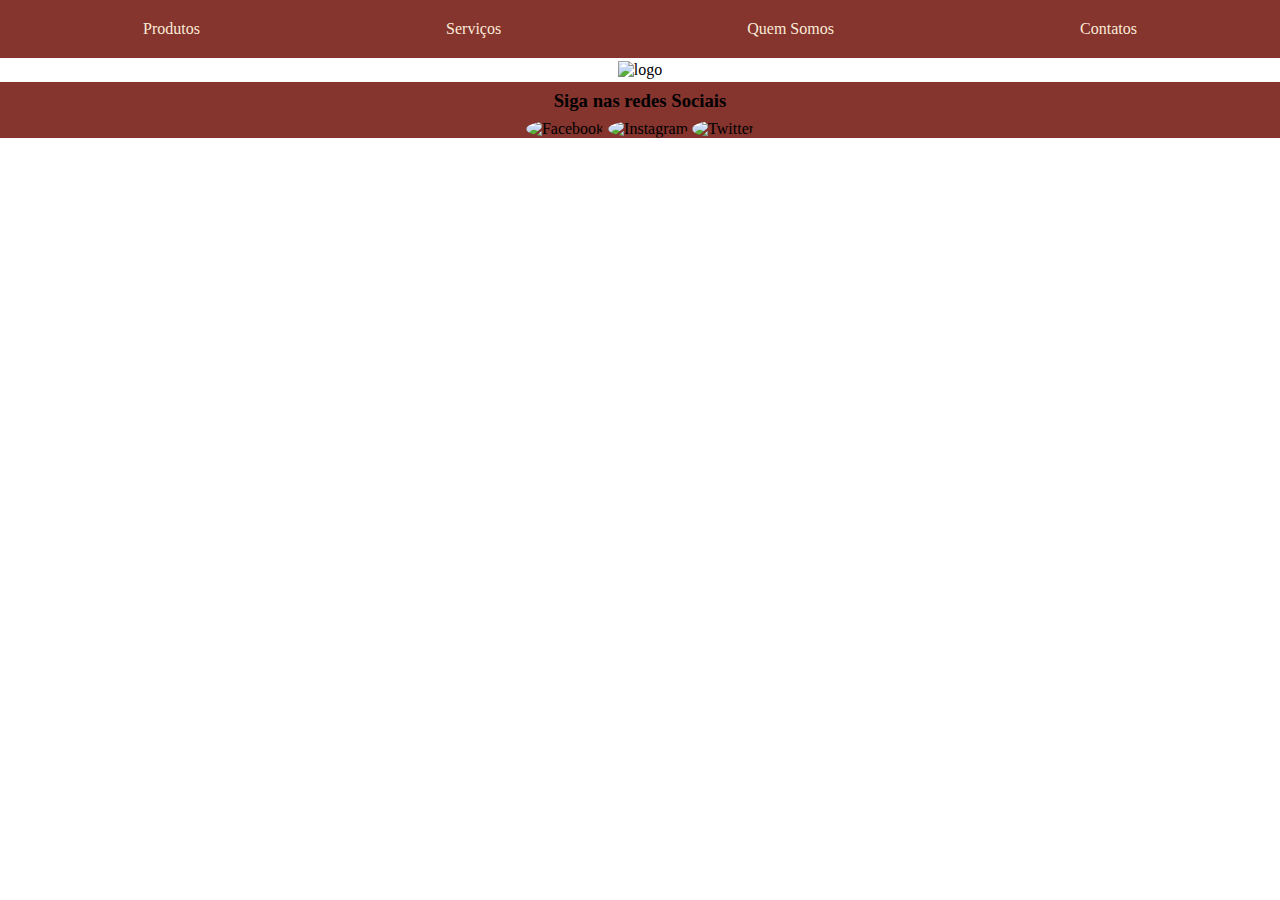
==== landingpage/landing-Page-Ingrid/index.html @ af91cfda "Header e Footer" ====
<!DOCTYPE html>
<html lang="en">
<head>
    <meta charset="UTF-8">
    <meta http-equiv="X-UA-Compatible" content="IE=edge">
    <meta name="viewport" content="width=device-width, initial-scale=1.0">
    <link rel="stylesheet" href="index.css">
    <title>4Food</title>
</head>
<body>
    <header>
<nav>
    <div>Produtos</div>
    <div>Serviços</div>
    <div>Quem Somos</div>
    <div>Contatos</div>
</nav>
    </header>
    

<div id="logo">
    <img  src="/img/4food.png" alt="logo">
</div>

<footer>
    <h3>Siga nas redes Sociais </h3>
    <div >
        <img class="imagem-redeSocial" src="/img/face.jpg" alt="Facebook">
        <img class="imagem-redeSocial" src="/img/instaBranco.png" alt="Instagram">
        <img class="imagem-redeSocial" src="/img/twiter.jpg" alt="Twitter">
    </div>
</footer>
</body>
</html>
---- landingpage/landing-Page-Ingrid/index.css ----
*{
    margin: 0 auto;
    padding: 0;
    box-sizing: border-box;
}
nav{
    display: flex;
    background-color: #85342e;
    padding: 20px;
    color: antiquewhite;
    justify-content: center;
    align-items: center;
}

#logo{
    text-align: center;
    padding: 3px;
}

.imagem-redeSocial{
   height: 30px;
   width: 30px;
   border-radius: 50%;
}
footer{
    background-color:#85342e ;
   text-align: center;

}
h3{
    padding: 8px;
}
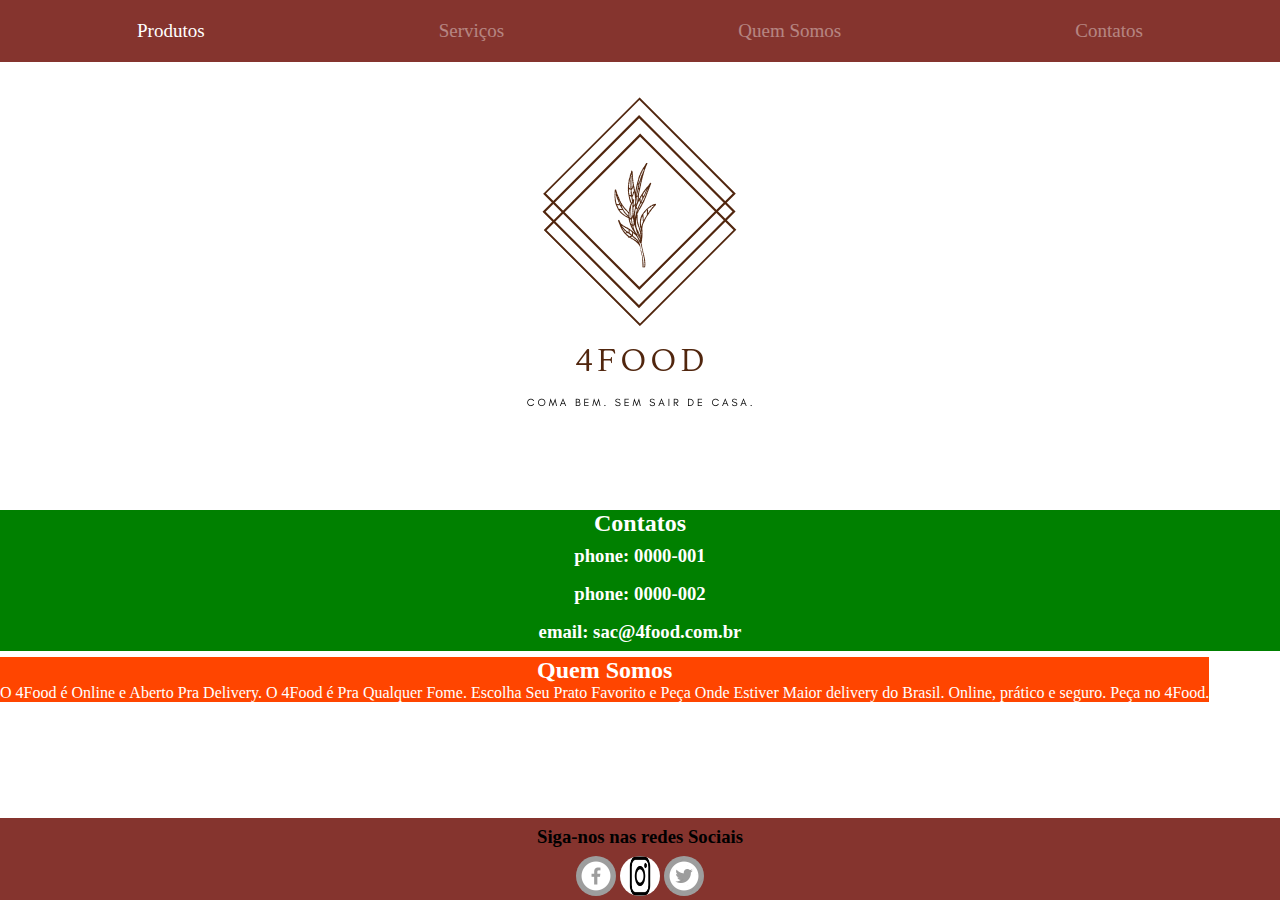
==== commit cdac731f: "Murilo, main" ====
--- a/landingpage/landing-Page-Ingrid/index.html
+++ b/landingpage/landing-Page-Ingrid/index.html
@@ -1,5 +1,6 @@
 <!DOCTYPE html>
 <html lang="en">
+
 <head>
     <meta charset="UTF-8">
     <meta http-equiv="X-UA-Compatible" content="IE=edge">
@@ -7,28 +8,81 @@
     <link rel="stylesheet" href="index.css">
     <title>4Food</title>
 </head>
+
 <body>
-    <header>
-<nav>
-    <div>Produtos</div>
-    <div>Serviços</div>
-    <div>Quem Somos</div>
-    <div>Contatos</div>
-</nav>
-    </header>
-    
 
-<div id="logo">
-    <img  src="/img/4food.png" alt="logo">
-</div>
 
-<footer>
-    <h3>Siga nas redes Sociais </h3>
-    <div >
-        <img class="imagem-redeSocial" src="/img/face.jpg" alt="Facebook">
-        <img class="imagem-redeSocial" src="/img/instaBranco.png" alt="Instagram">
-        <img class="imagem-redeSocial" src="/img/twiter.jpg" alt="Twitter">
+    <!-- CABEÇALHO -->
+
+
+    <div class="Parent">
+        <header>
+            <nav class="cabeçalho">
+                <a class="selected" href="">Produtos </a>
+                <a class="" href=""> Serviços </a>
+                <a href=""> Quem Somos </a>
+                <a href=""> Contatos</a>
+            </nav>
+        </header>
+
+
+
+
+
+        <!-- LOGO -->
+        <div id="logo">
+            <img src="./img/4food.png" alt="logo"> <br>
+        </div>
+
+
+        <main class="content">
+
+            <section class="descricao">
+                <h2> Quem Somos </h2>
+                <p >O 4Food é Online e Aberto Pra Delivery. O 4Food é Pra Qualquer Fome. Escolha Seu Prato Favorito e Peça Onde Estiver Maior delivery do Brasil. Online, prático e seguro. Peça no 4Food.</p>
+
+            </section>
+        </main>
+        <main>
+            <section class="contats">
+                <h2> Contatos </h2>
+                <h3> phone: 0000-001</h3>
+                <h3> phone: 0000-002</h3>
+                <h3> email: sac@4food.com.br</h3>
+            </section>
+
+
+
+
+        </main>
+
+
+
+
+
+
+
+
+
+
+
+
+        <!-- RODAPÉ -->
+        <footer>
+            <h3>Siga-nos nas redes Sociais </h3>
+            <div>
+                <img class="imagem-redeSocial" src="./img/face.jpg" alt="Facebook">
+                <img class="imagem-redeSocial" src="./img/insta.png" alt="Instagram">
+                <img class="imagem-redeSocial" src="./img/twiter.jpg" alt="Twitter">
+            </div>
+        </footer>
+
+
+
     </div>
-</footer>
+
+
+
 </body>
+
 </html>--- a/landingpage/landing-Page-Ingrid/index.css
+++ b/landingpage/landing-Page-Ingrid/index.css
@@ -3,13 +3,33 @@
     padding: 0;
     box-sizing: border-box;
 }
-nav{
+
+.parent{
+    display: flex;
+}
+
+.cabeçalho{
     display: flex;
     background-color: #85342e;
     padding: 20px;
     color: antiquewhite;
     justify-content: center;
     align-items: center;
+    position: fixed;
+    width: 100%;
+    position: fixed;
+}
+
+.cabeçalho a{
+    color: white;
+    opacity: 0.4;
+    font-size: 19px;
+    display: block;
+    text-decoration: none;
+}
+
+.cabeçalho a.selected{
+    opacity: 1;
 }
 
 #logo{
@@ -17,16 +37,52 @@
     padding: 3px;
 }
 
-.imagem-redeSocial{
-   height: 30px;
-   width: 30px;
-   border-radius: 50%;
+.content{
+    position: absolute;
+    /* width: 80%;
+    height: 100%; */
+    background-color: orangered;
+     /* padding: 0 50%; */
+     overflow: auto; 
+     bottom: 22%
 }
+
+.descricao{
+    text-align: center ;
+    color: white;
+    opacity: 1;
+}
+
+.contats{
+    width: 100%;
+    background-color: green;
+    text-align: center ;
+    color: white;
+    opacity: 1;
+    bottom: 11.3%; 
+}
+
+#apresentacao{
+    position: absolute;
+    overflow: auto;
+
+}
+
+
 footer{
     background-color:#85342e ;
-   text-align: center;
+    text-align: center;
+    width: 100%;
+    position: fixed;
+    bottom: 0px;
 
 }
 h3{
     padding: 8px;
+}
+
+.imagem-redeSocial{
+   height: 40px;
+   width: 40px;
+   border-radius: 50%;
 }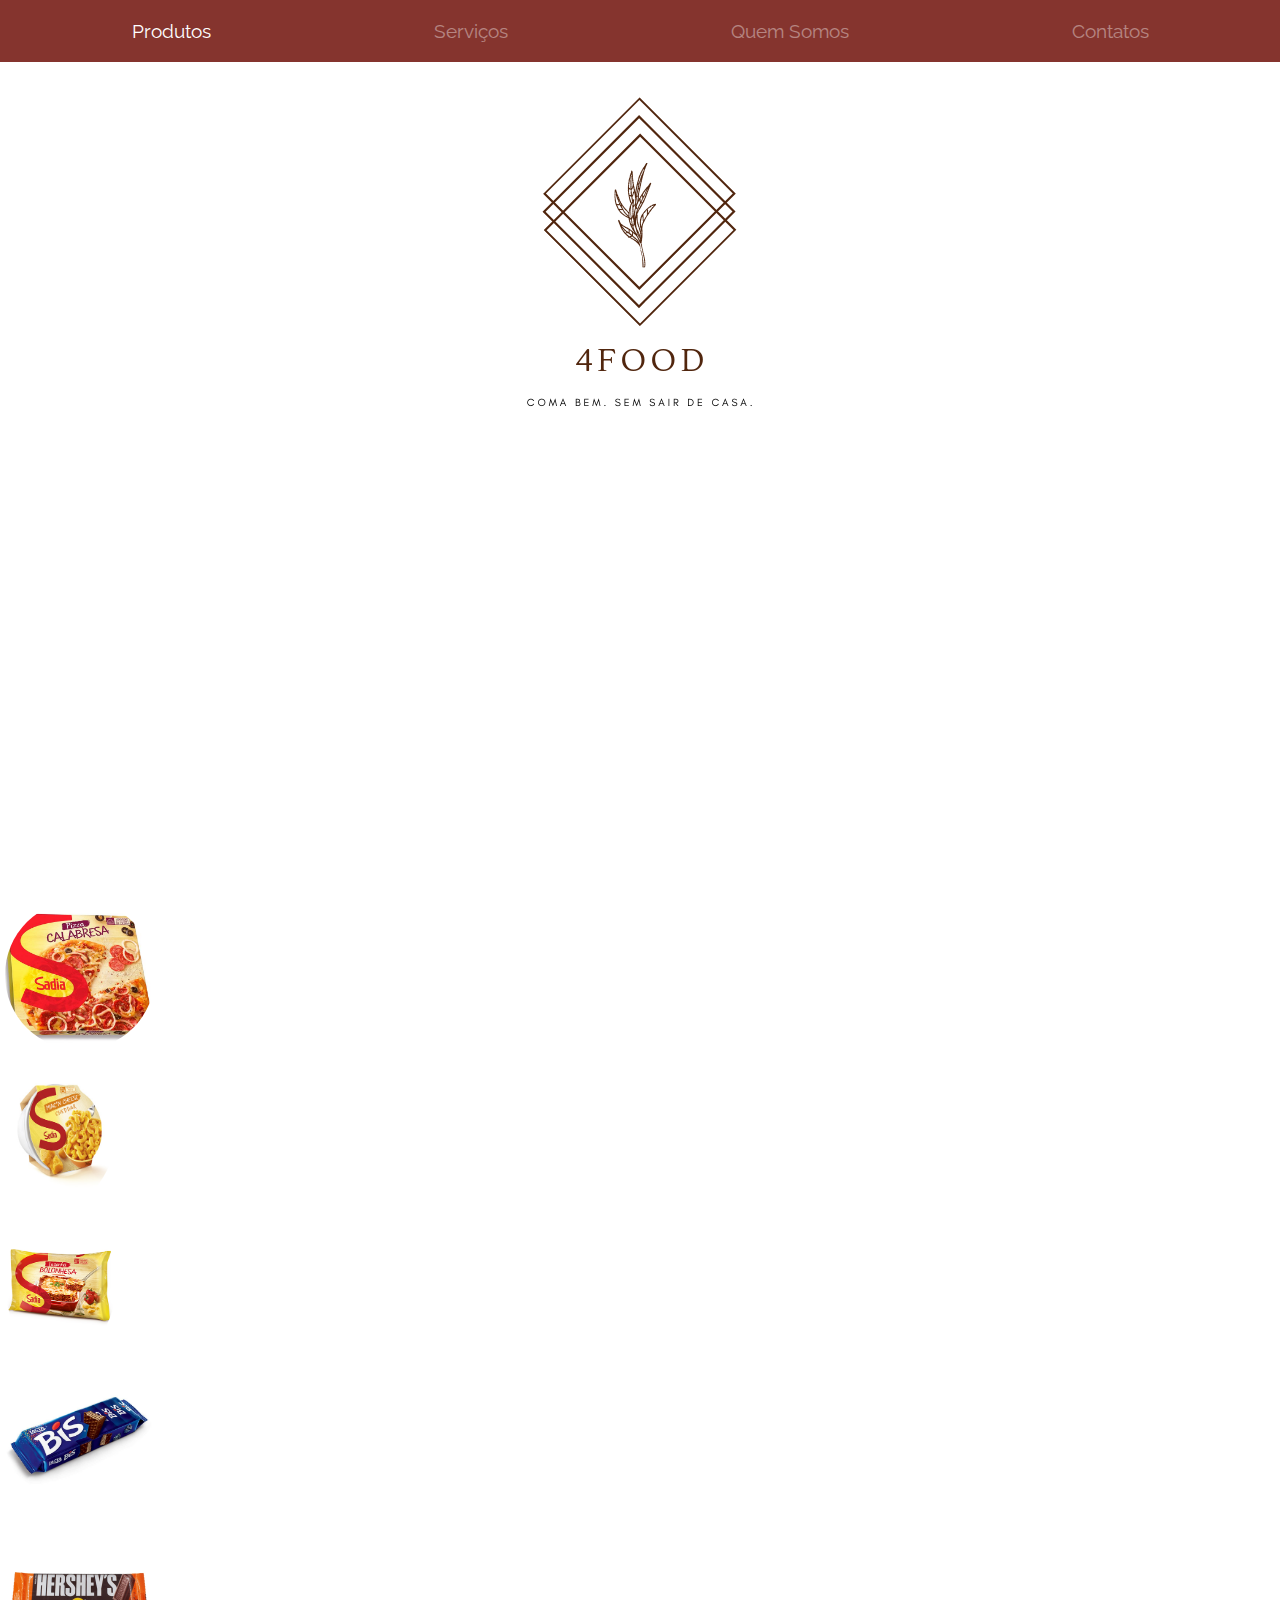
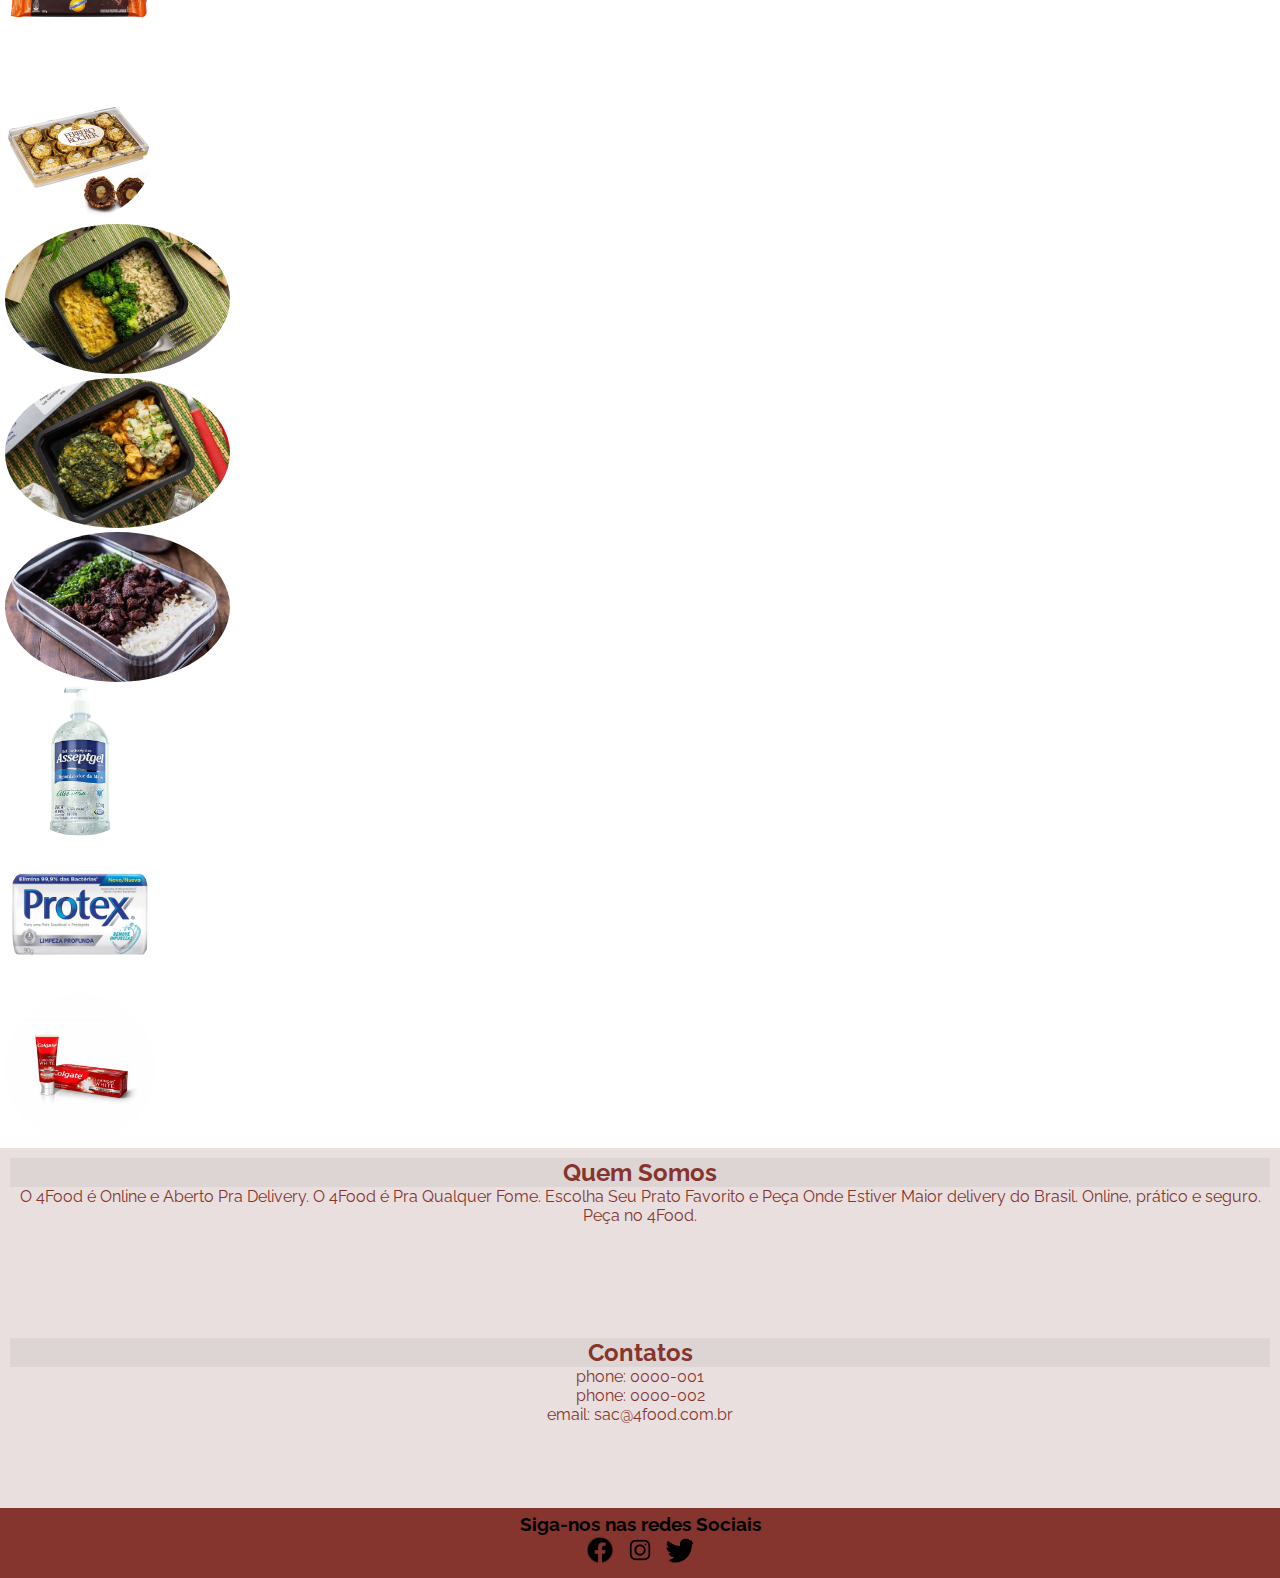
==== commit 914e516c: "Redes sociais arrumadas, e altura do body" ====
--- a/landingpage/landing-Page-Ingrid/index.html
+++ b/landingpage/landing-Page-Ingrid/index.html
@@ -6,81 +6,136 @@
     <meta http-equiv="X-UA-Compatible" content="IE=edge">
     <meta name="viewport" content="width=device-width, initial-scale=1.0">
     <link rel="stylesheet" href="index.css">
+    <link href="https://fonts.googleapis.com/css2?family=Raleway:wght@200&display=swap" rel="stylesheet">
     <title>4Food</title>
 </head>
 
 <body>
 
 
+    
     <!-- CABEÇALHO -->
 
-
-    <div class="Parent">
-        <header>
-            <nav class="cabeçalho">
-                <a class="selected" href="">Produtos </a>
-                <a class="" href=""> Serviços </a>
-                <a href=""> Quem Somos </a>
-                <a href=""> Contatos</a>
-            </nav>
-        </header>
+    <header>
+        <nav class="cabeçalho">
+            <a class="selected" href="">Produtos </a>
+            <a class="" href=""> Serviços </a>
+            <a href=""> Quem Somos </a>
+            <a href=""> Contatos</a>
+        </nav>
+    </header>
 
 
 
 
 
-        <!-- LOGO -->
-        <div id="logo">
-            <img src="./img/4food.png" alt="logo"> <br>
-        </div>
-
-
-        <main class="content">
-
-            <section class="descricao">
-                <h2> Quem Somos </h2>
-                <p >O 4Food é Online e Aberto Pra Delivery. O 4Food é Pra Qualquer Fome. Escolha Seu Prato Favorito e Peça Onde Estiver Maior delivery do Brasil. Online, prático e seguro. Peça no 4Food.</p>
-
-            </section>
-        </main>
-        <main>
-            <section class="contats">
-                <h2> Contatos </h2>
-                <h3> phone: 0000-001</h3>
-                <h3> phone: 0000-002</h3>
-                <h3> email: sac@4food.com.br</h3>
-            </section>
-
-
-
-
-        </main>
+    <!-- LOGO -->
+    <div id="logo">
+        <img src="./img/4food.png" alt="logo"> <br>
+    </div>
 
 
 
 
 
+    <!-- PRODUTOS -->
+
+    <main class="content">
+
+        <section class="comidaCongelada">
+
+            <div>
+                <ul>
+                    <li> <img class="imagem-produto" src="./imgProdutos/pizza-congelada.jpg" alt="pizza-congelada">
+                    </li>
+                    <li> <img class="imagem-produto" src="./imgProdutos/macarrao-congelado.jpg"
+                            alt="macarrao-congelado"></li>
+                    <li><img class="imagem-produto" src="./imgProdutos/lasanha-congelada.jpg" alt="lasanha-congelada">
+                    </li>
+
+                </ul>
+            </div>
+        </section>
+
+        <section class="doces">
+
+            <div>
+                <ul>
+                    <li> <img class="imagem-produto" src="./imgProdutos/bis-doce.jpg" alt="bis-doce"> </li>
+                    <li> <img class="imagem-produto"
+                            src="./imgProdutos/barra-de-chocolate-hershey-s-com-ovomaltine-87g-42d.jpg" alt="chocolate">
+                    </li>
+                    <li> <img class="imagem-produto"
+                            src="./imgProdutos/ferrero_rocher_bombom_com_12_unidades_150g_5793391_1_20201021083356.jpg"
+                            alt="ferrero-rocher"></li>
+                </ul>
+            </div>
+        </section>
+
+        <section class="comidas-prontas">
+
+            <div>
+                <ul>
+                    <li> <img class="imagem-produto" src="./imgProdutos/comida-pronta1.jpg" alt="marmita-gourmet"> </li>
+                    <li> <img class="imagem-produto" src="./imgProdutos/comida-pronta2.jpg" alt="marmita-gourmet">
+                    </li>
+                    <li> <img class="imagem-produto" src="./imgProdutos/comida-pronta3.jpeg" alt="marmita-gourmet"></li>
+                </ul>
+            </div>
+        </section>
+
+        <section class="higiene">
+
+            <div>
+                <ul>
+                    <li><img class="imagem-produto" src=".//imgProdutos/alcool-gel.jpg" alt="alcool-gel"> </li>
+                    <li><img class="imagem-produto" src="./imgProdutos/sabonete-protex-limpeza-profunda-90g-971.jpg"
+                            alt="sabonete"></li>
+                    <li><img class="imagem-produto"
+                            src="./imgProdutos/creme-dental-colgate-luminous-white-brilliant-70g-2.jpg"
+                            alt="creme-dental"></li>
+
+                </ul>
+            </div>
+        </section>
 
 
 
+        <!-- INFORMAÇÕES -->
+
+        <section class="descricao">
+            <h2> Quem Somos </h2>
+            <div class="paragrafoQuemSomos">
+                <p>O 4Food é Online e Aberto Pra Delivery. O 4Food é Pra Qualquer Fome. Escolha Seu Prato Favorito e
+                    Peça Onde Estiver Maior delivery do Brasil. Online, prático e seguro. Peça no 4Food.</p>
+            </div>
+        </section>
+
+        <section class="descricao">
+            <h2> Contatos </h2>
+            <p> phone: 0000-001</p>
+            <p> phone: 0000-002</p>
+            <p> email: sac@4food.com.br</p>
+        </section>
 
 
+    </main>
 
 
-        <!-- RODAPÉ -->
-        <footer>
-            <h3>Siga-nos nas redes Sociais </h3>
-            <div>
-                <img class="imagem-redeSocial" src="./img/face.jpg" alt="Facebook">
-                <img class="imagem-redeSocial" src="./img/insta.png" alt="Instagram">
-                <img class="imagem-redeSocial" src="./img/twiter.jpg" alt="Twitter">
-            </div>
-        </footer>
-
-
-
-    </div>
-
+    <!-- RODAPÉ -->
+    <footer>
+        <h3>Siga-nos nas redes Sociais </h3>
+        <div class="redeSocialImg">
+            <ul>
+                <li> <a href="https://www.facebook.com/" target="_blank"><img class="imagem-redeSocial"
+                            src="./img/icone_facebook.png" alt="Facebook"></a> </li>
+                <li> <a href="https://www.instagram.com/" target="_blank"><img class="imagem-redeSocial"
+                            src="./img/icone_insta.png" alt="Instagram"></a></li>
+                <li><a href="https://twitter.com/" target="_blank"><img class="imagem-redeSocial"
+                            src="./img/icone_twiter.png" alt="Twitter"></a></li>
+            </ul>
+        </div>
+    </footer>
 
 
 </body>
--- a/landingpage/landing-Page-Ingrid/index.css
+++ b/landingpage/landing-Page-Ingrid/index.css
@@ -2,11 +2,14 @@
     margin: 0 auto;
     padding: 0;
     box-sizing: border-box;
+    font-family: 'Raleway', sans-serif;
 }
 
-.parent{
-    display: flex;
+
+body{
+    width: 100%;
 }
+
 
 .cabeçalho{
     display: flex;
@@ -35,54 +38,85 @@
 #logo{
     text-align: center;
     padding: 3px;
+    height: 100vh;
 }
 
-.content{
+/* .content{
     position: absolute;
-    /* width: 80%;
-    height: 100%; */
+   width: 100%;
     background-color: orangered;
-     /* padding: 0 50%; */
+  
      overflow: auto; 
      bottom: 22%
-}
+} */
 
 .descricao{
     text-align: center ;
-    color: white;
-    opacity: 1;
+    color:#85342e;
+    padding: 10px;
+    background-color: rgb(233, 223, 223);
+    height: 20vh;
 }
 
-.contats{
+.descricao h2{
+    background-color: rgb(221, 212, 212);
+    width: 100%;
+}
+
+/* .contats{
     width: 100%;
     background-color: green;
     text-align: center ;
     color: white;
     opacity: 1;
     bottom: 11.3%; 
-}
+} */
 
 #apresentacao{
     position: absolute;
     overflow: auto;
+    
 
 }
 
-
 footer{
+    display: flex;
+    align-items: center;
     background-color:#85342e ;
-    text-align: center;
     width: 100%;
-    position: fixed;
-    bottom: 0px;
-
-}
-h3{
-    padding: 8px;
+    height: 70px;
+    flex-direction: column;
+    padding: 5px;
 }
 
 .imagem-redeSocial{
-   height: 40px;
-   width: 40px;
+   height: 30px;
    border-radius: 50%;
-}+   margin: 0 5px;
+}
+
+.redeSocialImg{
+    display: flex;
+    text-align: center;
+    justify-content: center;
+    align-items: center;
+}
+
+.redeSocialImg ul{
+    display: flex;
+    list-style: none;
+}
+.imagem-produto{
+    height: 150px;
+   border-radius: 50%;
+   margin: 0 5px;
+}
+
+.comidaCongelada{
+    
+    
+}
+
+
+
+
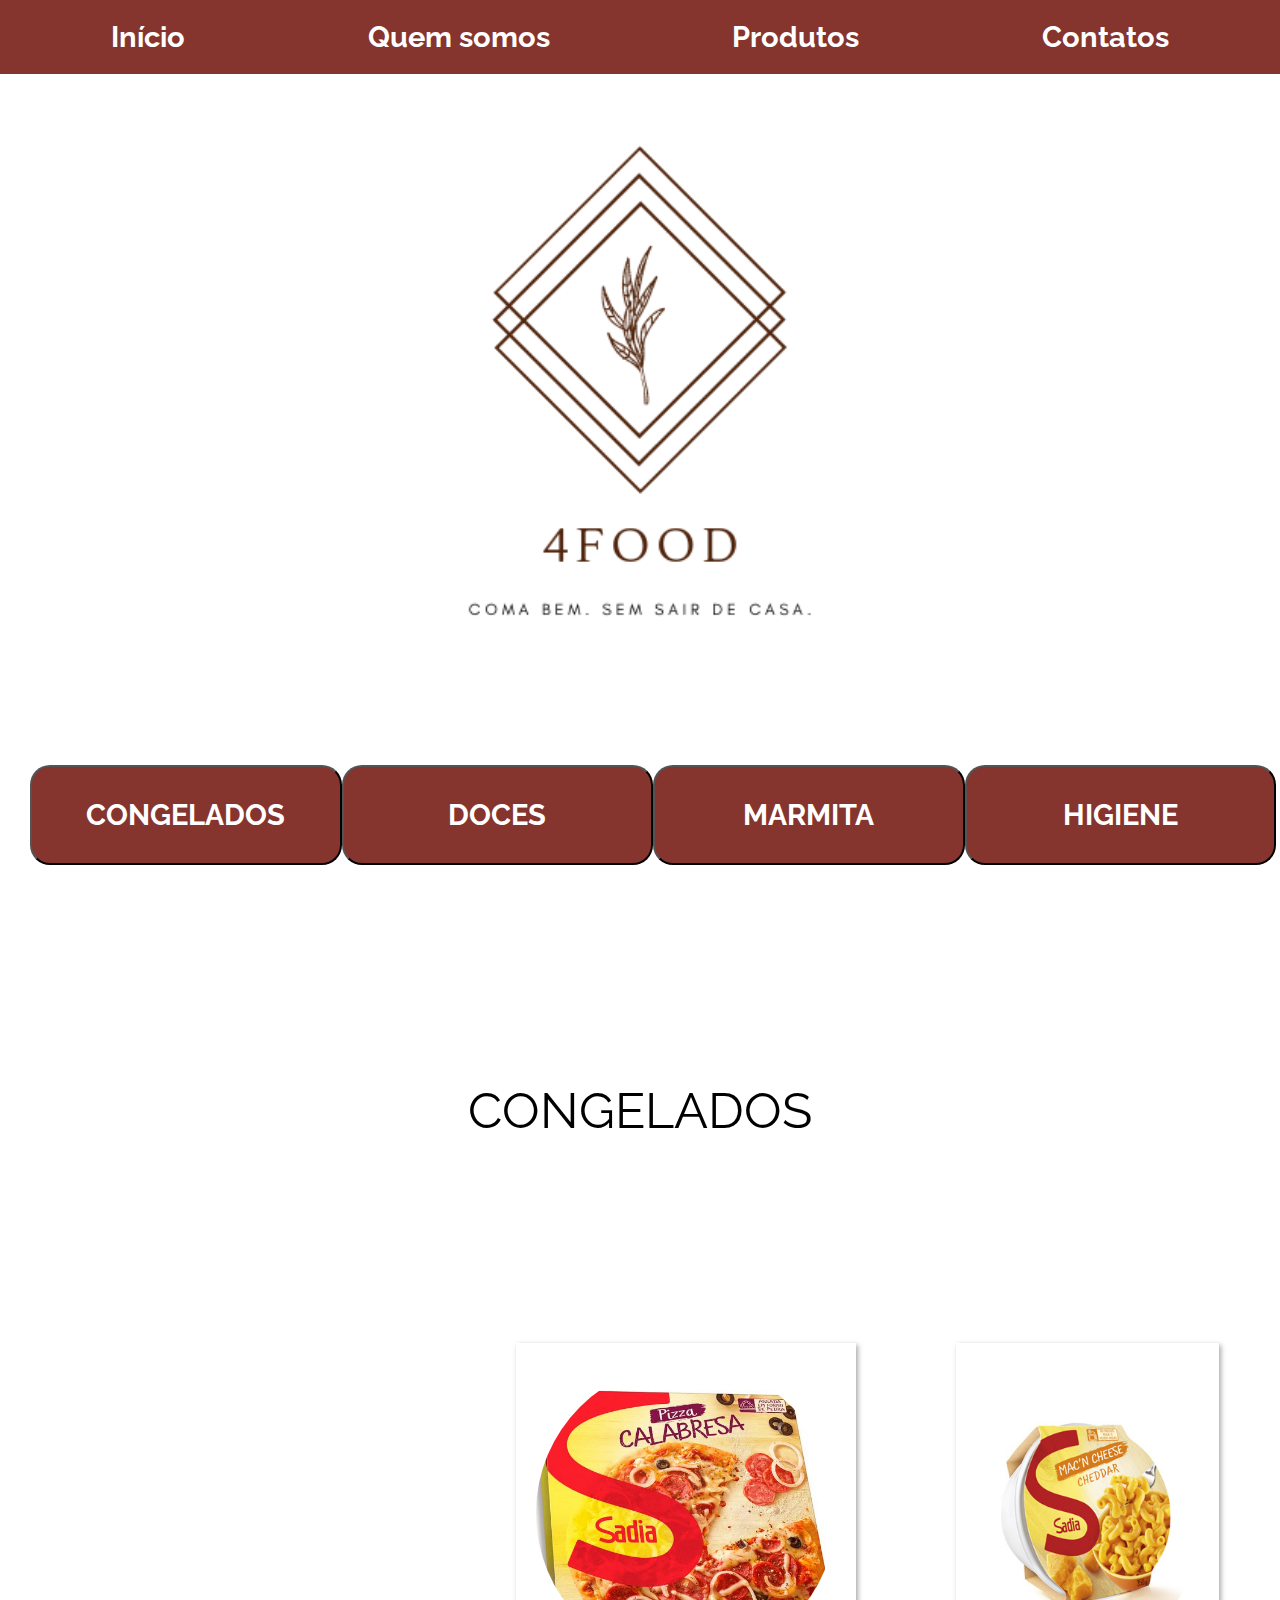
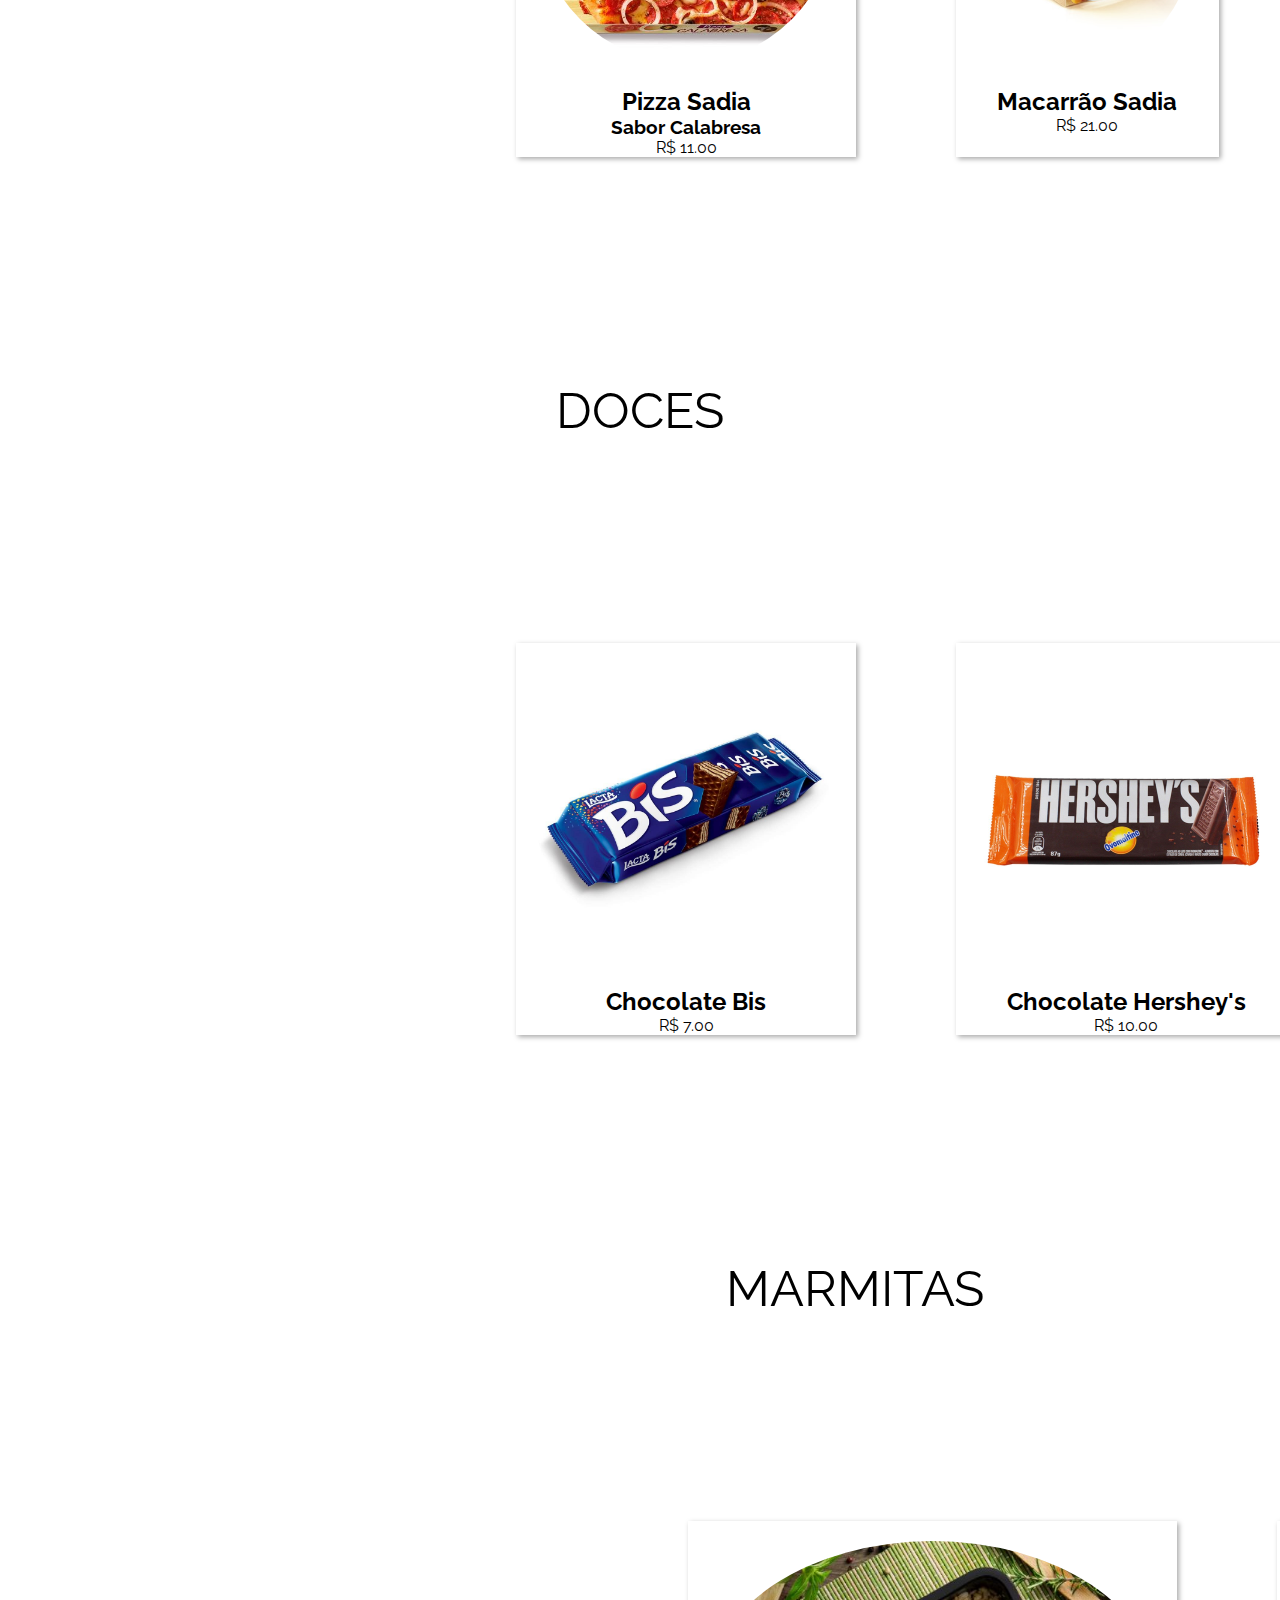
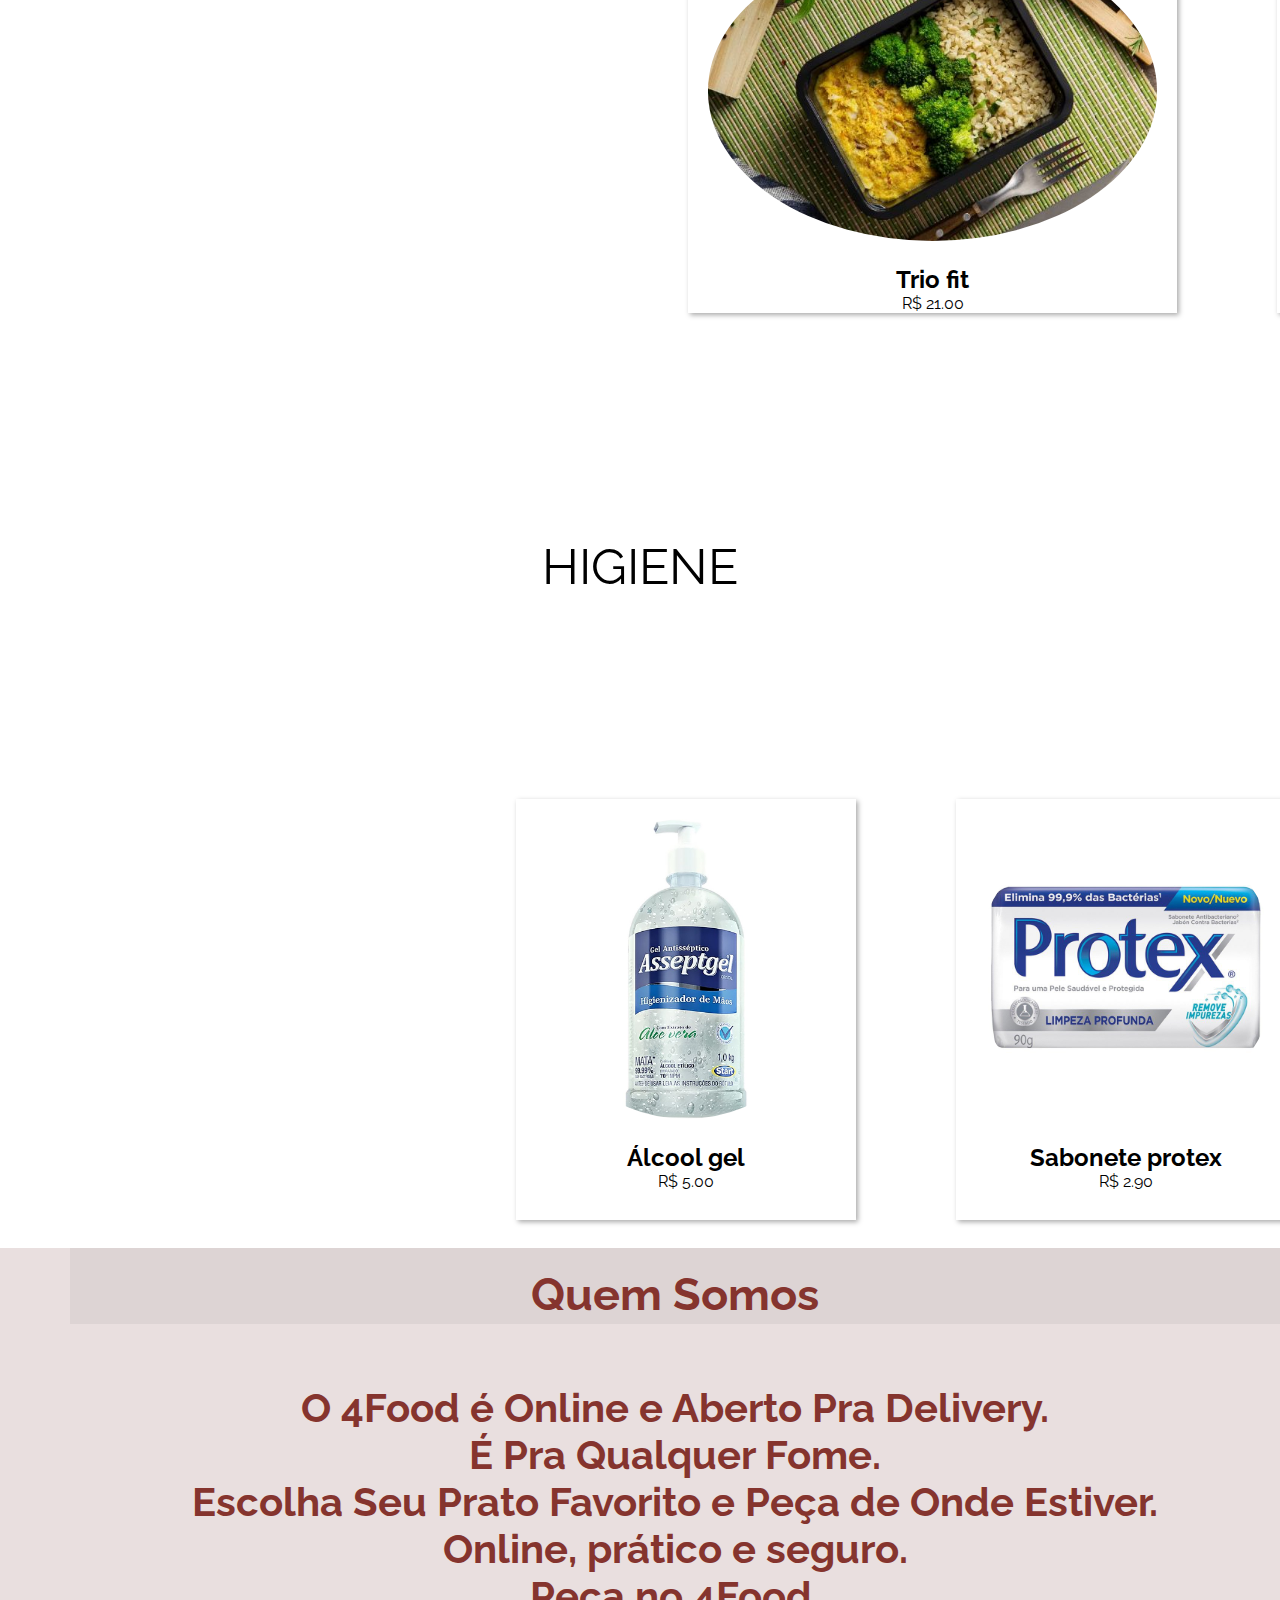
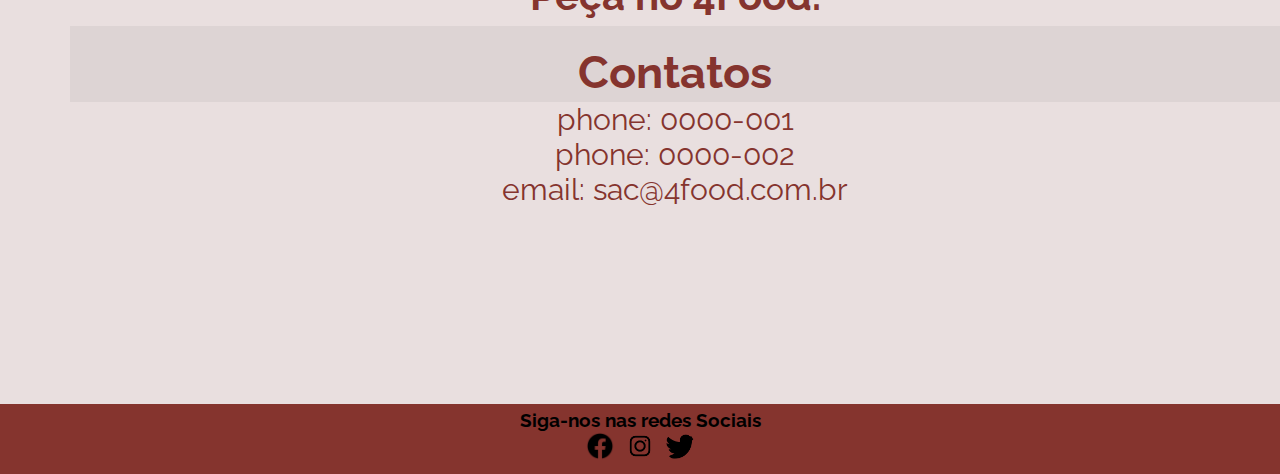
==== commit ad7e4eea: "inseri botões para navegação pelos produtos, ajustei o main, fiz o link das navegações com as divs" ====
--- a/landingpage/landing-Page-Ingrid/index.html
+++ b/landingpage/landing-Page-Ingrid/index.html
@@ -18,108 +18,133 @@
 
     <header>
         <nav class="cabeçalho">
-            <a class="selected" href="">Produtos </a>
-            <a class="" href=""> Serviços </a>
-            <a href=""> Quem Somos </a>
-            <a href=""> Contatos</a>
+            <a class="selected" href="#logo"> Início </a>
+            <a class="selected" href="#descricao">Quem somos </a>
+            <a class="selected" href="#botoes-menu"> Produtos </a>
+            <a class="selected" href="#contatos"> Contatos</a>
         </nav>
     </header>
 
 
 
 
-
+<div>
     <!-- LOGO -->
     <div id="logo">
         <img src="./img/4food.png" alt="logo"> <br>
     </div>
-
-
-
-
-
+    <div id = 'botoes-menu' class = "botoes" >
+       <table>
+            <tr ><button ><h2><a href="#congelados-header">CONGELADOS </a> </h2></button></tr>
+            <tr><button><h2><a href="#doces-header">DOCES</a></h2></button></tr> 
+            <tr><button><h2><a href="#marmita-header">  MARMITA</a></h2></button> </tr> 
+            <tr><button><h2> <a href="#higiene-header"> HIGIENE</a></h2></button></tr> 
+       </table> 
+    </div>
+</div>
     <!-- PRODUTOS -->
-
     <main class="content">
-
         <section class="comidaCongelada">
-
-            <div>
-                <ul>
-                    <li> <img class="imagem-produto" src="./imgProdutos/pizza-congelada.jpg" alt="pizza-congelada">
-                    </li>
-                    <li> <img class="imagem-produto" src="./imgProdutos/macarrao-congelado.jpg"
-                            alt="macarrao-congelado"></li>
-                    <li><img class="imagem-produto" src="./imgProdutos/lasanha-congelada.jpg" alt="lasanha-congelada">
-                    </li>
-
-                </ul>
-            </div>
+            <div id= "congelados-header" class= "title-congelados" >CONGELADOS <a nome ="congelados-header"a></a> </div>
+            <div class="produtos-menu">
+                    <div class = "card-produto" > <img class="imagem-produto" src="./imgProdutos/pizza-congelada.jpg" alt="pizza-congelada">
+                     <h2>Pizza Sadia </h2>
+                     <h3>Sabor Calabresa</h3>
+                        <p>R$ 11.00</p>
+                    </div>
+                    <div class = "card-produto" > <img class="imagem-produto" src="./imgProdutos/macarrao-congelado.jpg" alt="macarrao-congelado">
+                    <h2>Macarrão Sadia</h2>
+                        <p>R$ 21.00</p>
+                    </div>
+                    <div class = "card-produto" > <img class="imagem-produto" src="./imgProdutos/lasanha-congelada.jpg" alt="lasanha-congelada">
+                    <h2>Lasanha Sadia</h2>
+                    <h3>Sabor Bolonhesa</h3>
+                    <p>R$ 12.00</p>
+                    </div>
+                </div>
         </section>
 
-        <section class="doces">
+         
+        <section class="doces" >
+            <div id= "doces-header" class= "title-doces" >DOCES </div>
+            <div class="produtos-menu">
+                    <div class = "card-produto" > <img class="imagem-produto" src="./imgProdutos/bis-doce.jpg" alt="bis-doce"> 
+                    <h2>Chocolate Bis</h2>
+                    <p>R$ 7.00</p>
+                </div>
+                    <div class = "card-produto"> <img class="imagem-produto" src="./imgProdutos/barra-de-chocolate-hershey-s-com-ovomaltine-87g-42d.jpg" alt="chocolate"> 
+                    <h2>Chocolate Hershey's</h2>
+                        <p>R$ 10.00</p>
+                    </div> 
+                    <div class = "card-produto" > <img class="imagem-produto" src="./imgProdutos/ferrero_rocher_bombom_com_12_unidades_150g_5793391_1_20201021083356.jpg" alt="ferrero-rocher">
+                    <h2>Chocolate Ferrero Rocher</h2>
+                        <p>R$ 30.00</p>
+                    </div>
+                </div>
+           </section>
 
-            <div>
-                <ul>
-                    <li> <img class="imagem-produto" src="./imgProdutos/bis-doce.jpg" alt="bis-doce"> </li>
-                    <li> <img class="imagem-produto"
-                            src="./imgProdutos/barra-de-chocolate-hershey-s-com-ovomaltine-87g-42d.jpg" alt="chocolate">
-                    </li>
-                    <li> <img class="imagem-produto"
-                            src="./imgProdutos/ferrero_rocher_bombom_com_12_unidades_150g_5793391_1_20201021083356.jpg"
-                            alt="ferrero-rocher"></li>
-                </ul>
-            </div>
-        </section>
-
-        <section class="comidas-prontas">
-
-            <div>
-                <ul>
-                    <li> <img class="imagem-produto" src="./imgProdutos/comida-pronta1.jpg" alt="marmita-gourmet"> </li>
-                    <li> <img class="imagem-produto" src="./imgProdutos/comida-pronta2.jpg" alt="marmita-gourmet">
-                    </li>
-                    <li> <img class="imagem-produto" src="./imgProdutos/comida-pronta3.jpeg" alt="marmita-gourmet"></li>
-                </ul>
-            </div>
+        <section class="marmita">
+            <div id= 'marmita-header' class= "title-marmita" > MARMITAS</div>
+            <div class="produtos-menu">
+                    <div class = "card-produto" > <img class="imagem-produto" src="./imgProdutos/comida-pronta1.jpg" alt="marmita-gourmet"> 
+                        <h2>Trio fit</h2>
+                        <p>R$ 21.00</p>
+                    </div> 
+                    <div class = "card-produto" > <img class="imagem-produto" src="./imgProdutos/comida-pronta2.jpg" alt="marmita-gourmet">
+                        <h2>Strogonofe de frango</h2>
+                        <p>R$ 22.00</p>
+                    </div>
+                    
+                    <div class = "card-produto"> <img class="imagem-produto" src="./imgProdutos/comida-pronta3.jpeg" alt="marmita-gourmet">
+                        <h2>Feijoada</h2>
+                        <p>R$ 20.00</p>
+                    </div>
+                </div>
+            
         </section>
 
         <section class="higiene">
-
-            <div>
-                <ul>
-                    <li><img class="imagem-produto" src=".//imgProdutos/alcool-gel.jpg" alt="alcool-gel"> </li>
-                    <li><img class="imagem-produto" src="./imgProdutos/sabonete-protex-limpeza-profunda-90g-971.jpg"
-                            alt="sabonete"></li>
-                    <li><img class="imagem-produto"
-                            src="./imgProdutos/creme-dental-colgate-luminous-white-brilliant-70g-2.jpg"
-                            alt="creme-dental"></li>
-
-                </ul>
-            </div>
+            <div id= 'higiene-header' class= "title-higiene" > HIGIENE</div>
+            
+            <div class="produtos-menu">
+                     <div class = "card-produto"> <img class="imagem-produto" src=".//imgProdutos/alcool-gel.jpg" alt="alcool-gel"> 
+                          <h2>Álcool gel</h2>
+                          <p>R$ 5.00</p>
+                    </div>
+                    <div class = "card-produto"><img class="imagem-produto" src="./imgProdutos/sabonete-protex-limpeza-profunda-90g-971.jpg" alt="sabonete">
+                         <h2>Sabonete protex</h2>
+                         <p>R$ 2.90</p>
+                     </div>
+                    <div class ="card-produto"> <img class="imagem-produto" src="./imgProdutos/creme-dental-colgate-luminous-white-brilliant-70g-2.jpg" alt="creme-dental">
+                        <h2>Creme dental</h2>
+                        <h2>Colgate Luminous White</h2>
+                        <p>R$ 12.00</p>
+                    </div>
+        </div>
+    
         </section>
 
-
+       
 
         <!-- INFORMAÇÕES -->
 
         <section class="descricao">
-            <h2> Quem Somos </h2>
+            <h2> Quem Somos <a name = "descricao"></a> </a></h2>
             <div class="paragrafoQuemSomos">
-                <p>O 4Food é Online e Aberto Pra Delivery. O 4Food é Pra Qualquer Fome. Escolha Seu Prato Favorito e
-                    Peça Onde Estiver Maior delivery do Brasil. Online, prático e seguro. Peça no 4Food.</p>
+                <p>O 4Food é Online e Aberto Pra Delivery. <p>É Pra Qualquer Fome.</p> Escolha Seu Prato Favorito e
+                    Peça de Onde Estiver. <p>Online, prático e seguro.</p> Peça no 4Food.</p>
             </div>
         </section>
 
         <section class="descricao">
-            <h2> Contatos </h2>
+            <h2> Contatos <a name = "contatos"></a> </a></h2>
             <p> phone: 0000-001</p>
             <p> phone: 0000-002</p>
             <p> email: sac@4food.com.br</p>
         </section>
 
 
-    </main>
+    
 
 
     <!-- RODAPÉ -->
@@ -137,6 +162,7 @@
         </div>
     </footer>
 
+    </main>
 
 </body>
 
--- a/landingpage/landing-Page-Ingrid/index.css
+++ b/landingpage/landing-Page-Ingrid/index.css
@@ -6,6 +6,13 @@
 }
 
 
+.contant {
+    display: grid;
+    grid-template-rows: 60px 1fr 60px;
+    grid-template-columns: 60px 1fr;
+    height: 100vh;
+  }
+
 body{
     width: 100%;
 }
@@ -21,14 +28,16 @@
     position: fixed;
     width: 100%;
     position: fixed;
+    
 }
 
 .cabeçalho a{
     color: white;
     opacity: 0.4;
-    font-size: 19px;
+    font-size: 29px;
     display: block;
     text-decoration: none;
+    
 }
 
 .cabeçalho a.selected{
@@ -36,9 +45,10 @@
 }
 
 #logo{
+    display: flex;
     text-align: center;
     padding: 3px;
-    height: 100vh;
+    height: 85vh;
 }
 
 /* .content{
@@ -50,17 +60,48 @@
      bottom: 22%
 } */
 
+button{
+    justify-content: space-between;
+     align-items: center;
+     background-color:#85342e;
+     font-size:larger;
+     width: 400px;
+     border-radius: 20px;
+     height: 100px;
+     color: antiquewhite;
+     
+ }
+
+.botoes{
+    
+    display: flex;
+    padding-left: 30px;
+    
+    
+    
+}
+
+
+
+
 .descricao{
     text-align: center ;
     color:#85342e;
-    padding: 10px;
+    padding: 0px 0px 0px 70px;
     background-color: rgb(233, 223, 223);
-    height: 20vh;
+    height: 42vh;
+    font-size: 30px;
+    font-weight: 500px;
+    
 }
 
 .descricao h2{
     background-color: rgb(221, 212, 212);
-    width: 100%;
+    height: 20%;
+    justify-content: center;
+    padding-top: 20px;
+    
+    
 }
 
 /* .contats{
@@ -70,11 +111,132 @@
     color: white;
     opacity: 1;
     bottom: 11.3%; 
+.content{
+    display: flex;
+  
+  
+  margin: 20px;
+  overflow: auto;
+}
+   
 } */
+
+
+.card-produto{
+  display: flexbox;
+  flex-direction: column;
+  align-items: center;
+  text-align: center;
+  justify-content: space-between;
+  box-shadow: 2px 2px 5px darkgrey;
+  margin-bottom: 8px;
+  margin-top: 8px;
+    
+}
+
+
+
+#congelados-menu{
+  display: grid;
+  grid-template-columns: repeat(3, 1fr);
+  grid-row: 50%;
+  column-gap: 5px;
+  margin: 5px;
+  overflow: auto;
+  width: 20px;
+  padding: 30px 30px 30px;
+  height: 30px;
+  grid-column: 1 / -1;
+  align-items:stretch;
+  justify-content: space-between;
+}
+
+.comidaCongelada{
+    display: grid;
+    grid-template-columns: repeat(1fr, 1fr);
+    column-gap: 20px;
+    margin: 20px;
+    overflow: auto;
+    
+}
+
+
+.doces{
+    display: grid;
+    grid-template-columns: repeat(1, 1fr);
+    column-gap: 20px;
+    margin: 20px;
+    
+}
+
+.marmita{
+    display: grid;
+    grid-template-columns: repeat(1, 1fr);
+    column-gap: 20px;
+    margin: 20px;
+    
+}
+
+.higiene{
+    display: grid;
+    grid-template-columns: repeat(1, 1fr);
+    column-gap: 20px;
+    margin: 20px;
+    
+}
+
+.content{
+    align-items: center;
+    height: 20%;
+}
+.title-congelados{
+    display: flex;
+    font-size: 50px;
+    justify-content: center;
+    align-items: center;
+    height: 50vh;
+    width: 1vw;
+
+}
+.title-doces{
+    display: flex;
+    font-size: 50px;
+    justify-content: center;
+    align-items: center;
+    height: 50vh;
+    width: 1vw;
+}
+
+.title-marmita{
+    display: flex;
+    font-size: 50px;
+    justify-content: center;
+    align-items: center;
+    height: 50vh;
+    width: 1vw;
+}
+
+.title-higiene{
+    display: flex;
+    font-size: 50px;
+    justify-content: center;
+    align-items: center;
+    height: 50vh;
+    width: 1vw;
+}
+
+.produtos-menu{
+    display:flex;
+    justify-content: space-around;
+    width: 20%;
+    column-gap: 100px;
+    
+}
 
 #apresentacao{
     position: absolute;
     overflow: auto;
+    
     
 
 }
@@ -107,16 +269,37 @@
     list-style: none;
 }
 .imagem-produto{
-    height: 150px;
+   height: 300px;
    border-radius: 50%;
-   margin: 0 5px;
-}
-
-.comidaCongelada{
-    
-    
-}
-
-
-
-
+   margin: 20px 20px 20px ;
+   
+
+}
+
+.paragrafoQuemSomos{
+    text-align: center;
+    font-size: 40px;
+    font-weight: bolder;
+    padding: 60px;
+    
+}
+
+ 
+
+a:link {
+    
+    color: #FFF;
+    text-decoration:lightcyan;
+    font-weight: bold;
+    border-width: 4px;
+   
+    
+   
+   }
+
+a:hover {
+   
+    color: #FFF;
+   
+      }
+
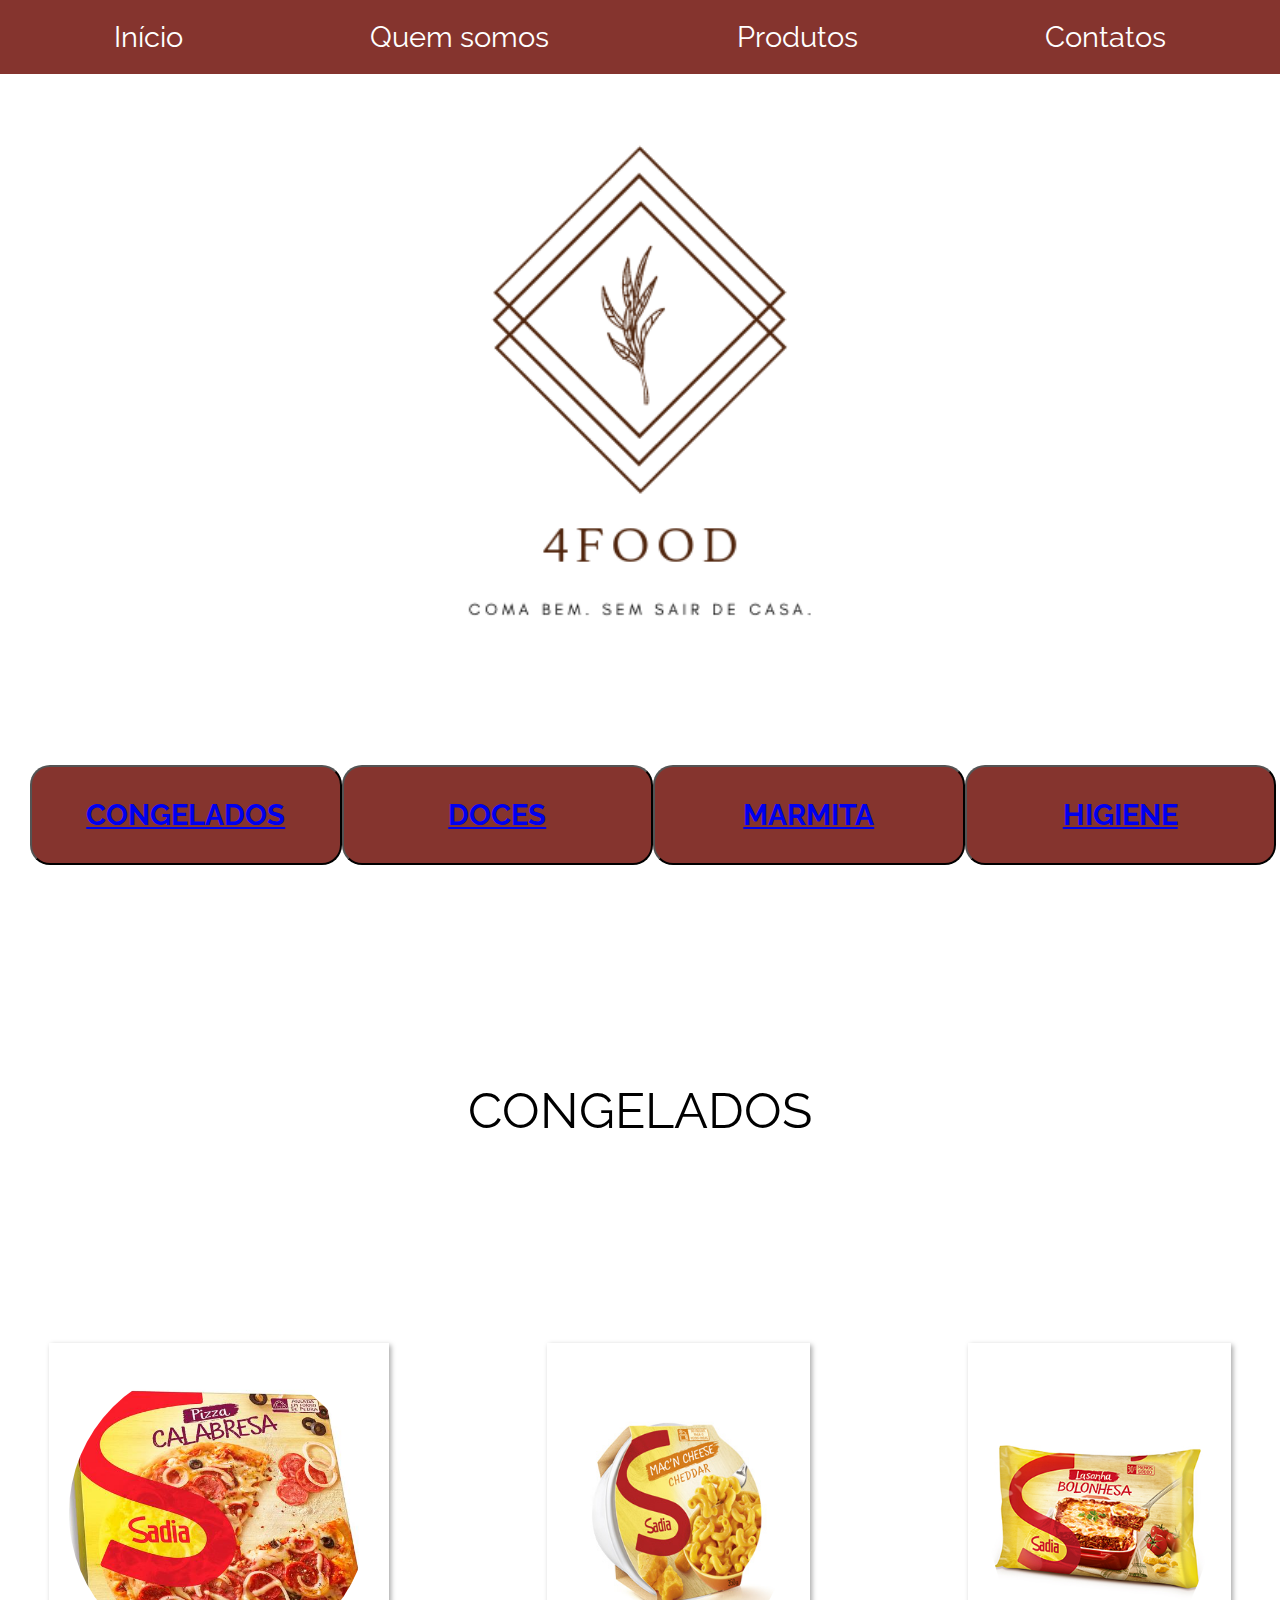
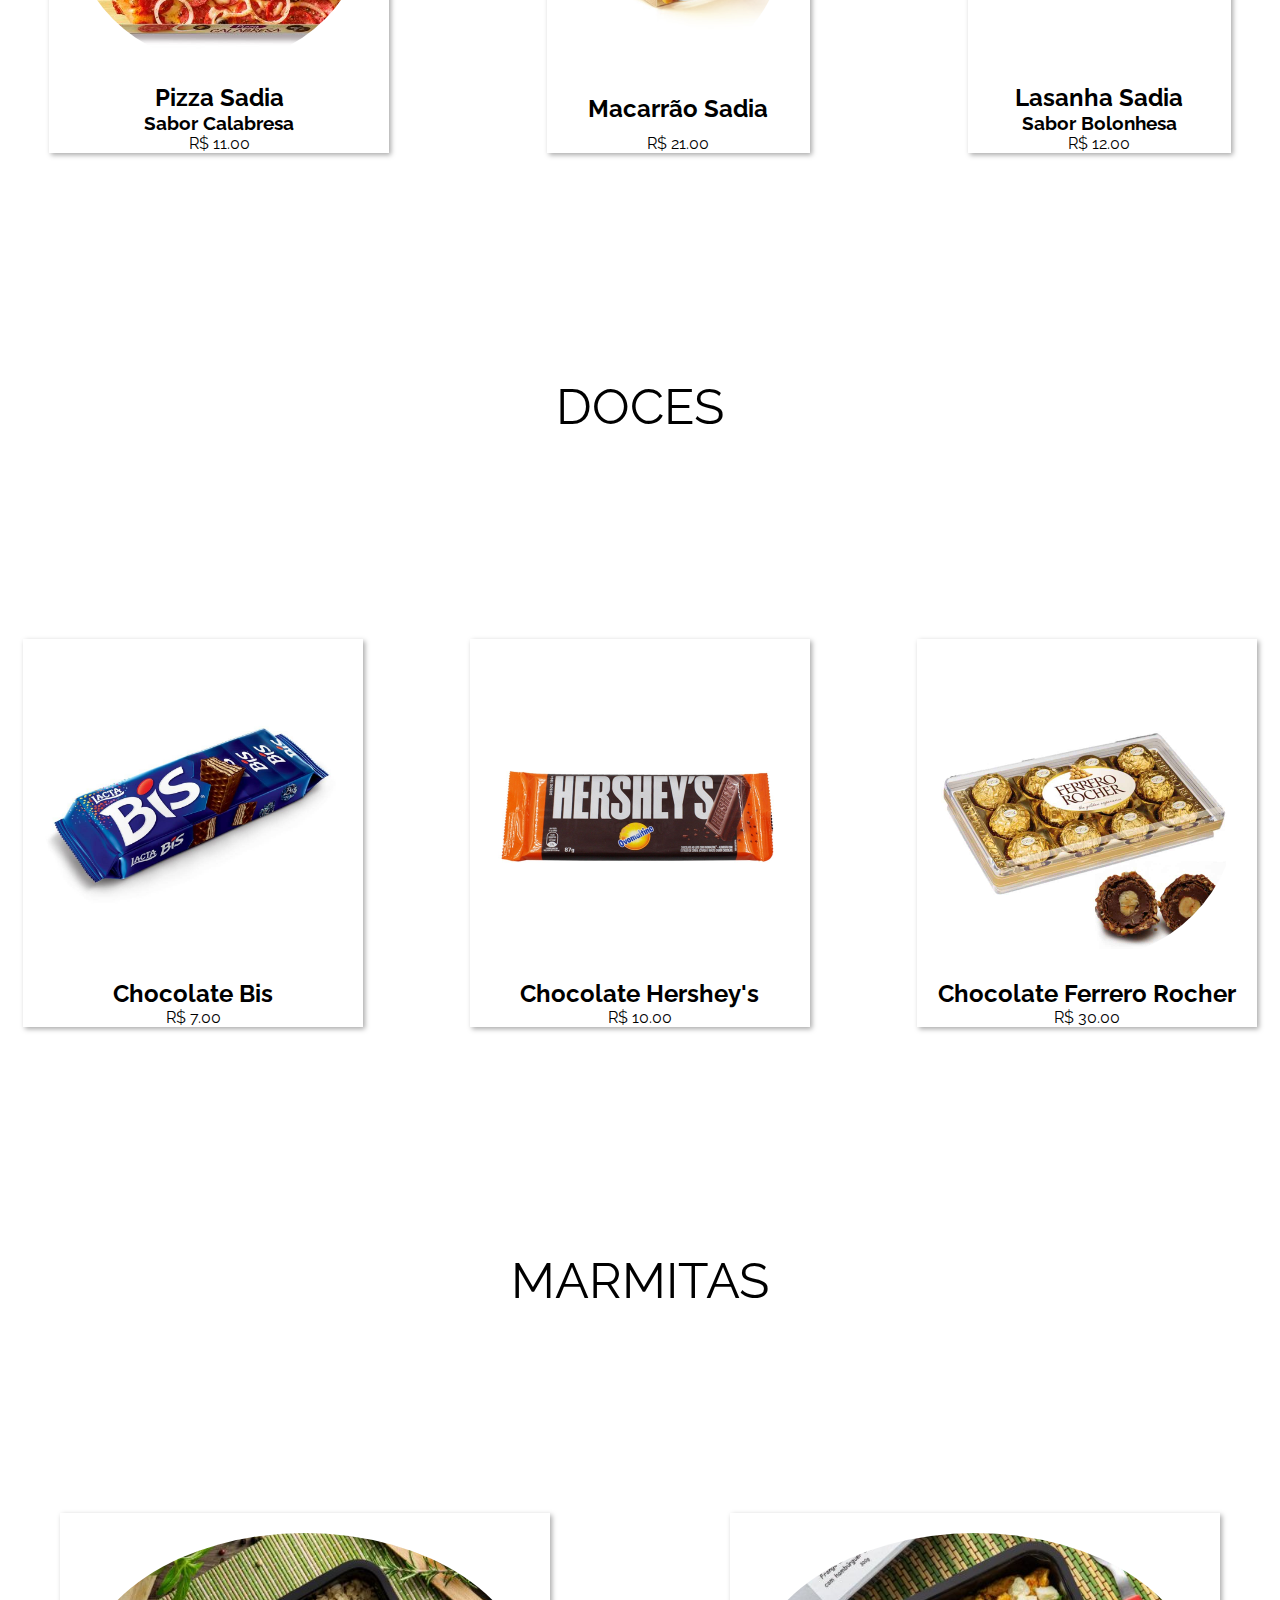
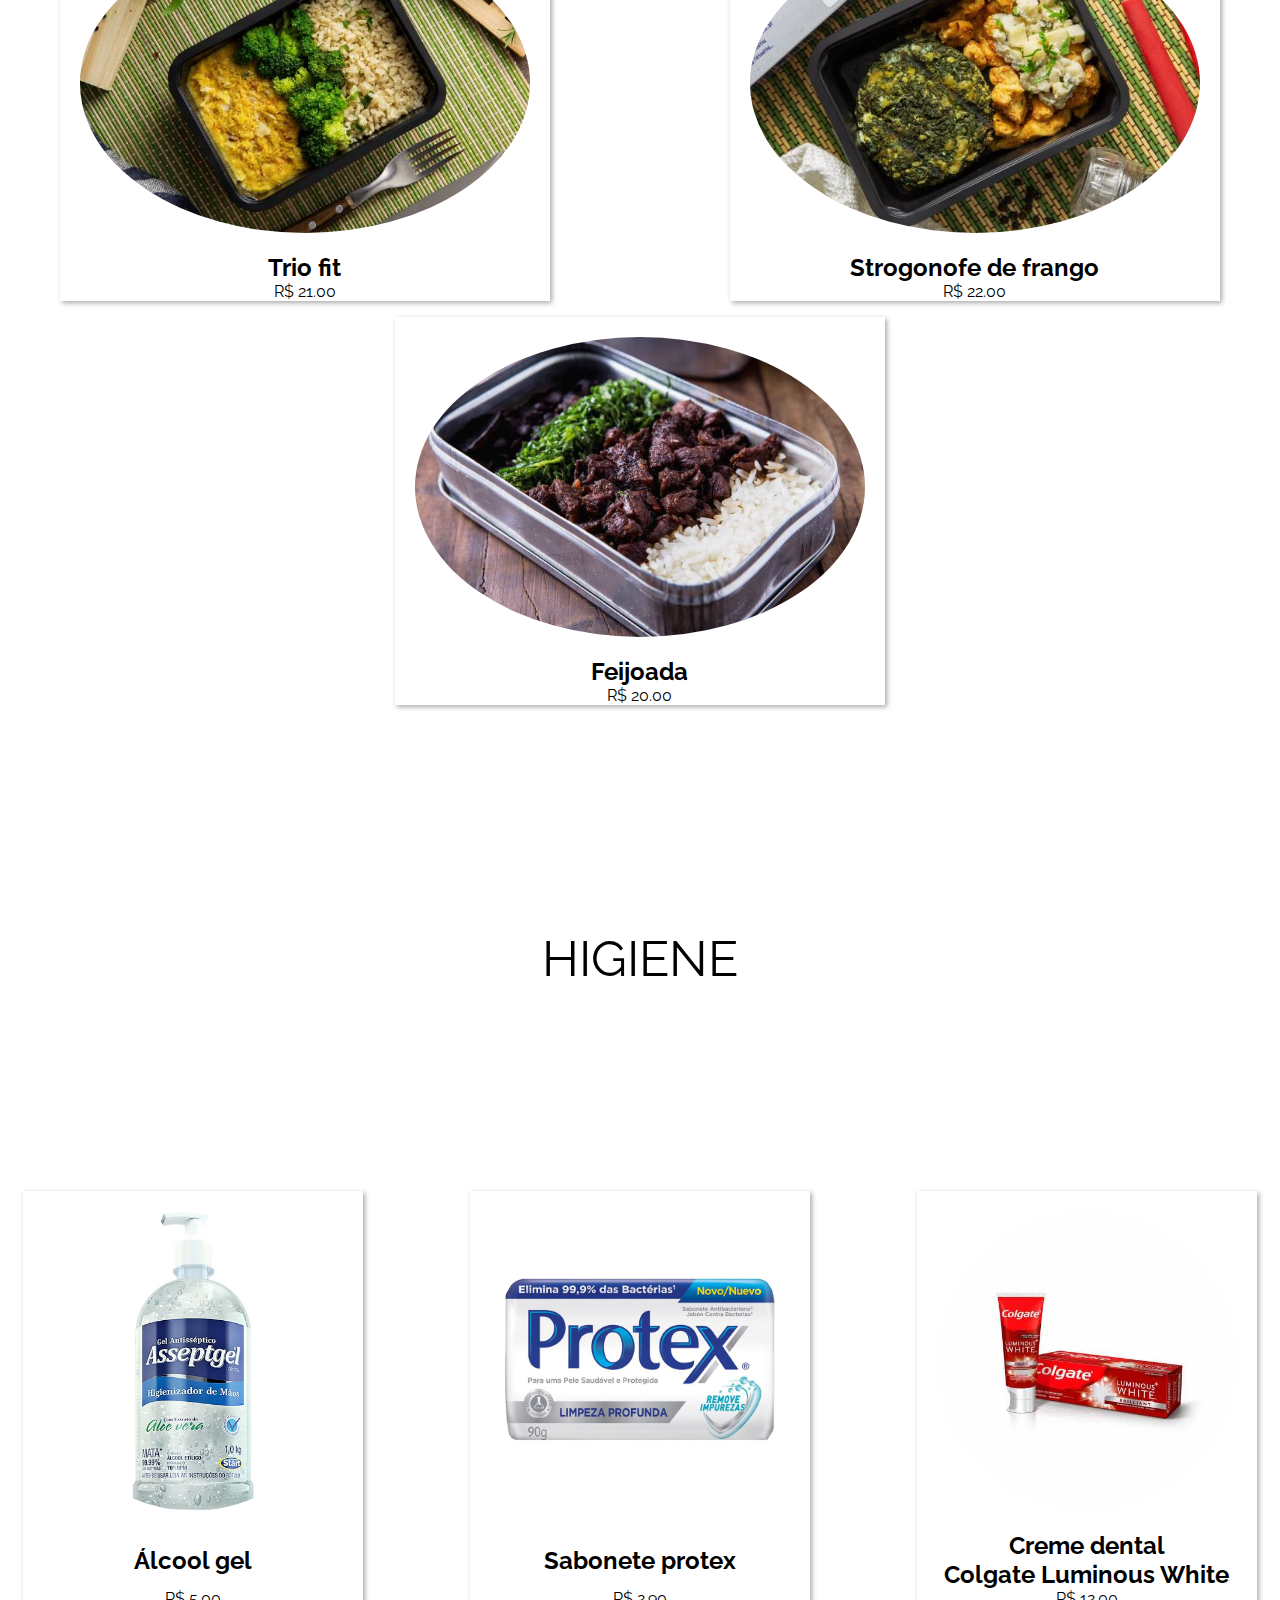
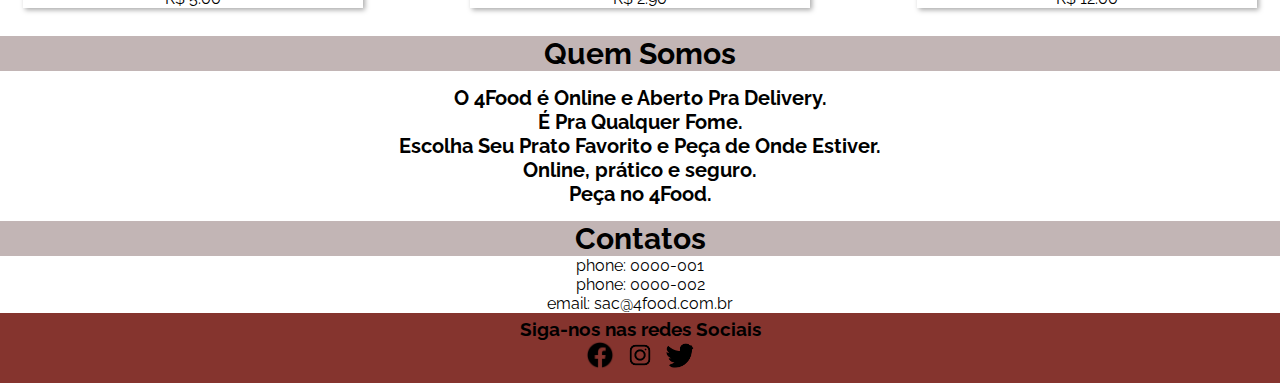
==== commit 62762277: "alterações de informação" ====
--- a/landingpage/landing-Page-Ingrid/index.html
+++ b/landingpage/landing-Page-Ingrid/index.html
@@ -45,7 +45,7 @@
     <!-- PRODUTOS -->
     <main class="content">
         <section class="comidaCongelada">
-            <div id= "congelados-header" class= "title-congelados" >CONGELADOS <a nome ="congelados-header"a></a> </div>
+            <div id= "congelados-header" class= "title-congelados" >CONGELADOS <a nome ="congelados-header"></a> </div>
             <div class="produtos-menu">
                     <div class = "card-produto" > <img class="imagem-produto" src="./imgProdutos/pizza-congelada.jpg" alt="pizza-congelada">
                      <h2>Pizza Sadia </h2>
@@ -142,8 +142,6 @@
             <p> phone: 0000-002</p>
             <p> email: sac@4food.com.br</p>
         </section>
-
-
     
 
 
--- a/landingpage/landing-Page-Ingrid/index.css
+++ b/landingpage/landing-Page-Ingrid/index.css
@@ -84,46 +84,8 @@
 
 
 
-.descricao{
-    text-align: center ;
-    color:#85342e;
-    padding: 0px 0px 0px 70px;
-    background-color: rgb(233, 223, 223);
-    height: 42vh;
-    font-size: 30px;
-    font-weight: 500px;
-    
-}
-
-.descricao h2{
-    background-color: rgb(221, 212, 212);
-    height: 20%;
-    justify-content: center;
-    padding-top: 20px;
-    
-    
-}
-
-/* .contats{
-    width: 100%;
-    background-color: green;
-    text-align: center ;
-    color: white;
-    opacity: 1;
-    bottom: 11.3%; 
-.content{
-    display: flex;
-  
-  
-  margin: 20px;
-  overflow: auto;
-}
-   
-} */
-
-
 .card-produto{
-  display: flexbox;
+  display: flex;
   flex-direction: column;
   align-items: center;
   text-align: center;
@@ -189,6 +151,7 @@
     align-items: center;
     height: 20%;
 }
+
 .title-congelados{
     display: flex;
     font-size: 50px;
@@ -228,8 +191,9 @@
 .produtos-menu{
     display:flex;
     justify-content: space-around;
-    width: 20%;
+    width:100%;
     column-gap: 100px;
+    flex-wrap: wrap;
     
 }
 
@@ -240,6 +204,40 @@
     
 
 }
+
+.descricao{
+    display: flex;
+    flex-direction: column;
+    align-items: center;
+    justify-content: center;
+    height: 20%;
+    font-family: 'Raleway', sans-serif;
+
+}
+
+.descricao h2{
+    font-size: 30px;
+    background-color: rgb(194, 181, 181);
+    width: 100%;
+    text-align: center;
+    font-family: 'Raleway', sans-serif;
+}
+
+.contatos{
+    font-size: 30px;
+}
+
+
+
+
+.paragrafoQuemSomos{
+    text-align: center;
+    font-size: 20px;
+    font-weight: bolder;
+    padding: 15px;
+    
+}
+
 
 footer{
     display: flex;
@@ -276,14 +274,7 @@
 
 }
 
-.paragrafoQuemSomos{
-    text-align: center;
-    font-size: 40px;
-    font-weight: bolder;
-    padding: 60px;
-    
-}
-
+/* 
  
 
 a:link {
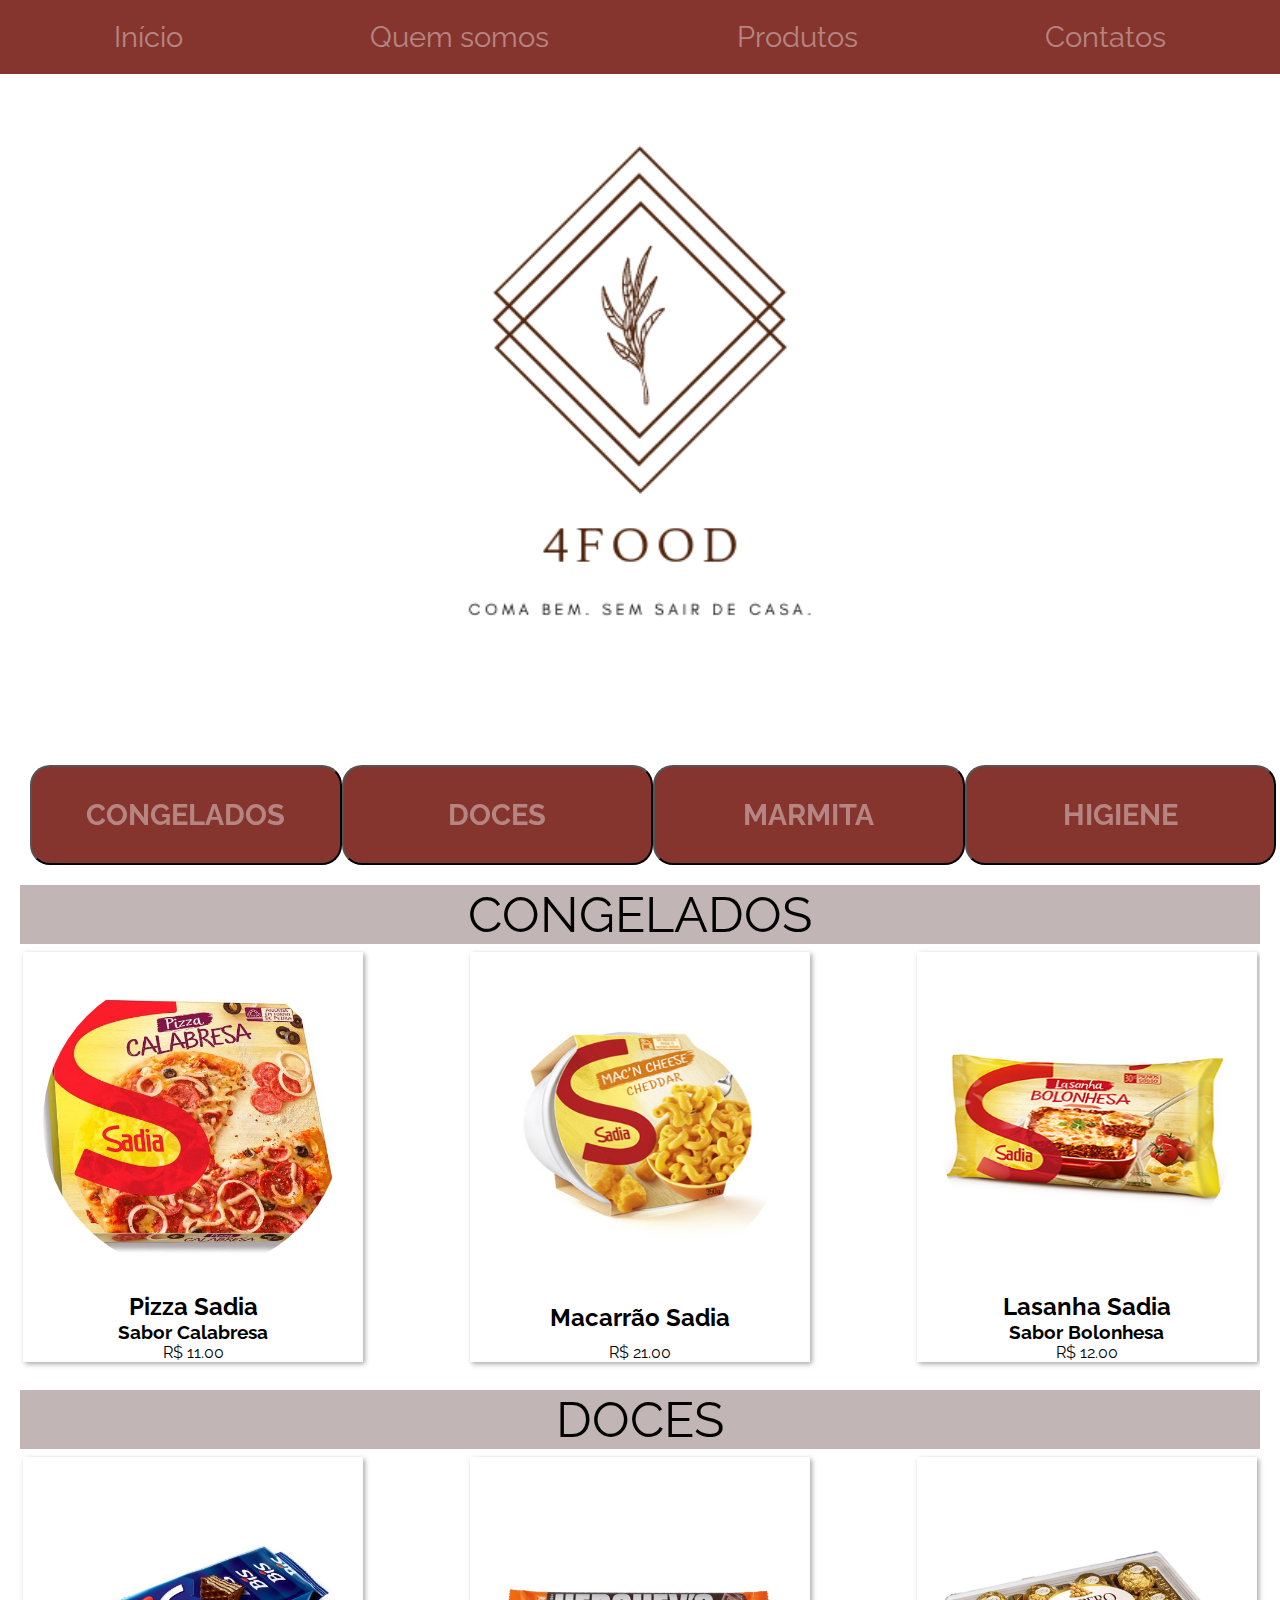
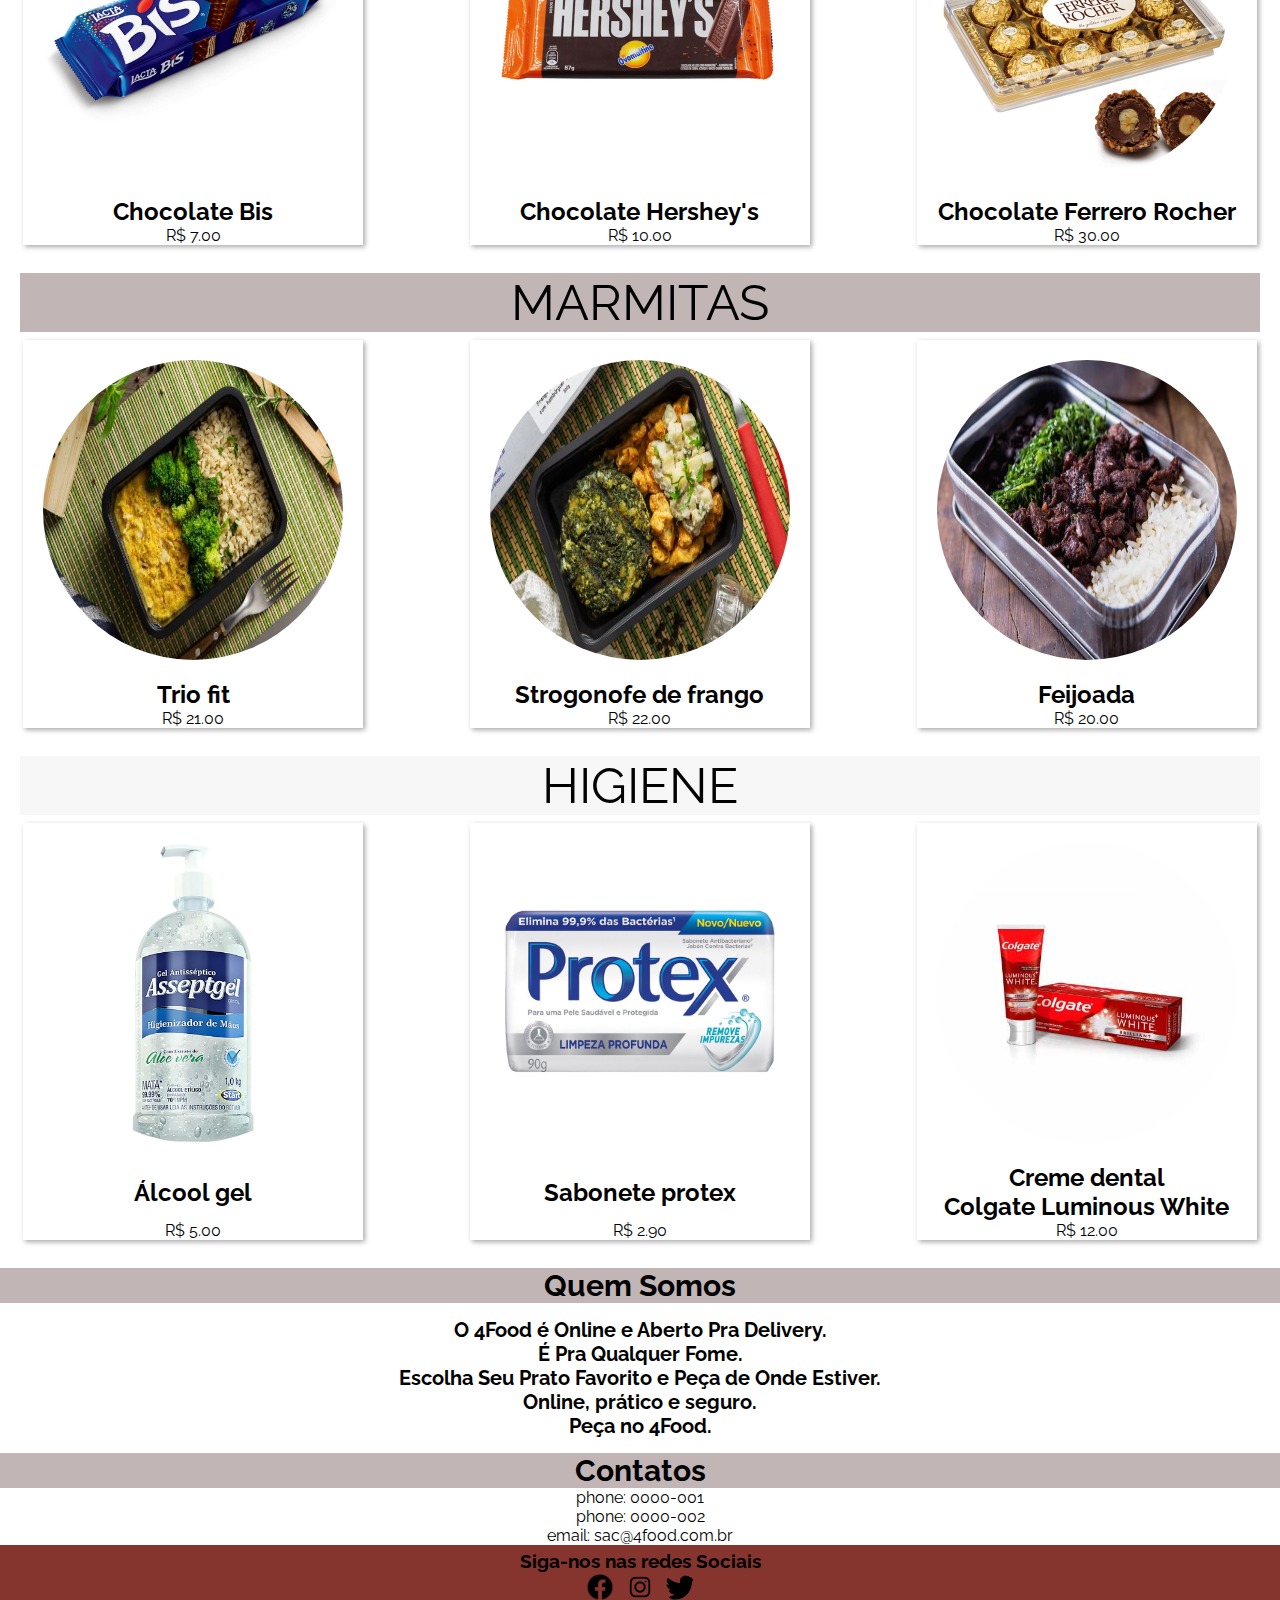
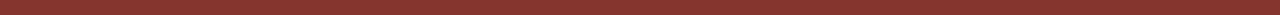
==== commit 0e1b6c17: "página completa" ====
--- a/landingpage/landing-Page-Ingrid/index.html
+++ b/landingpage/landing-Page-Ingrid/index.html
@@ -12,153 +12,159 @@
 
 <body>
 
-
-    
-    <!-- CABEÇALHO -->
-
     <header>
         <nav class="cabeçalho">
-            <a class="selected" href="#logo"> Início </a>
-            <a class="selected" href="#descricao">Quem somos </a>
-            <a class="selected" href="#botoes-menu"> Produtos </a>
-            <a class="selected" href="#contatos"> Contatos</a>
+            <a href="#logo"> Início </a>
+            <a href="#descricao">Quem somos </a>
+            <a href="#botoes-menu"> Produtos </a>
+            <a href="#contatos"> Contatos</a>
         </nav>
     </header>
 
-
-
-
-<div>
-    <!-- LOGO -->
-    <div id="logo">
-        <img src="./img/4food.png" alt="logo"> <br>
+    <div>
+        <!-- LOGO -->
+        <div id="logo">
+            <img src="./img/4food.png" alt="logo"> <br>
+        </div>
+        <div id='botoes-menu' class="botoes">
+            <table>
+                <tr><button>
+                        <h2><a href="#congelados-header">CONGELADOS </a> </h2>
+                    </button></tr>
+                <tr><button>
+                        <h2><a href="#doces-header">DOCES</a></h2>
+                    </button></tr>
+                <tr><button>
+                        <h2><a href="#marmita-header"> MARMITA</a></h2>
+                    </button> </tr>
+                <tr><button>
+                        <h2> <a href="#higiene-header"> HIGIENE</a></h2>
+                    </button></tr>
+            </table>
+        </div>
     </div>
-    <div id = 'botoes-menu' class = "botoes" >
-       <table>
-            <tr ><button ><h2><a href="#congelados-header">CONGELADOS </a> </h2></button></tr>
-            <tr><button><h2><a href="#doces-header">DOCES</a></h2></button></tr> 
-            <tr><button><h2><a href="#marmita-header">  MARMITA</a></h2></button> </tr> 
-            <tr><button><h2> <a href="#higiene-header"> HIGIENE</a></h2></button></tr> 
-       </table> 
-    </div>
-</div>
     <!-- PRODUTOS -->
     <main class="content">
         <section class="comidaCongelada">
-            <div id= "congelados-header" class= "title-congelados" >CONGELADOS <a nome ="congelados-header"></a> </div>
+            <div id="congelados-header" class="title-congelados">CONGELADOS</div>
             <div class="produtos-menu">
-                    <div class = "card-produto" > <img class="imagem-produto" src="./imgProdutos/pizza-congelada.jpg" alt="pizza-congelada">
-                     <h2>Pizza Sadia </h2>
-                     <h3>Sabor Calabresa</h3>
-                        <p>R$ 11.00</p>
-                    </div>
-                    <div class = "card-produto" > <img class="imagem-produto" src="./imgProdutos/macarrao-congelado.jpg" alt="macarrao-congelado">
+                <div class="card-produto"> <img class="imagem-produto" src="./imgProdutos/pizza-congelada.jpg"
+                        alt="pizza-congelada">
+                    <h2>Pizza Sadia </h2>
+                    <h3>Sabor Calabresa</h3>
+                    <p>R$ 11.00</p>
+                </div>
+                <div class="card-produto"> <img class="imagem-produto" src="./imgProdutos/macarrao-congelado.jpg"
+                        alt="macarrao-congelado">
                     <h2>Macarrão Sadia</h2>
-                        <p>R$ 21.00</p>
-                    </div>
-                    <div class = "card-produto" > <img class="imagem-produto" src="./imgProdutos/lasanha-congelada.jpg" alt="lasanha-congelada">
+                    <p>R$ 21.00</p>
+                </div>
+                <div class="card-produto"> <img class="imagem-produto" src="./imgProdutos/lasanha-congelada.jpg"
+                        alt="lasanha-congelada">
                     <h2>Lasanha Sadia</h2>
                     <h3>Sabor Bolonhesa</h3>
                     <p>R$ 12.00</p>
-                    </div>
                 </div>
+            </div>
         </section>
 
-         
-        <section class="doces" >
-            <div id= "doces-header" class= "title-doces" >DOCES </div>
+        <section class="doces">
+            <div id="doces-header" class="title-doces">DOCES </div>
             <div class="produtos-menu">
-                    <div class = "card-produto" > <img class="imagem-produto" src="./imgProdutos/bis-doce.jpg" alt="bis-doce"> 
+                <div class="card-produto"> <img class="imagem-produto" src="./imgProdutos/bis-doce.jpg" alt="bis-doce">
                     <h2>Chocolate Bis</h2>
                     <p>R$ 7.00</p>
                 </div>
-                    <div class = "card-produto"> <img class="imagem-produto" src="./imgProdutos/barra-de-chocolate-hershey-s-com-ovomaltine-87g-42d.jpg" alt="chocolate"> 
+                <div class="card-produto"> <img class="imagem-produto"
+                        src="./imgProdutos/barra-de-chocolate-hershey-s-com-ovomaltine-87g-42d.jpg" alt="chocolate">
                     <h2>Chocolate Hershey's</h2>
-                        <p>R$ 10.00</p>
-                    </div> 
-                    <div class = "card-produto" > <img class="imagem-produto" src="./imgProdutos/ferrero_rocher_bombom_com_12_unidades_150g_5793391_1_20201021083356.jpg" alt="ferrero-rocher">
+                    <p>R$ 10.00</p>
+                </div>
+                <div class="card-produto"> <img class="imagem-produto"
+                        src="./imgProdutos/ferrero_rocher_bombom_com_12_unidades_150g_5793391_1_20201021083356.jpg"
+                        alt="ferrero-rocher">
                     <h2>Chocolate Ferrero Rocher</h2>
-                        <p>R$ 30.00</p>
-                    </div>
+                    <p>R$ 30.00</p>
                 </div>
-           </section>
+            </div>
+        </section>
 
         <section class="marmita">
-            <div id= 'marmita-header' class= "title-marmita" > MARMITAS</div>
+            <div id='marmita-header' class="title-marmita"> MARMITAS</div>
             <div class="produtos-menu">
-                    <div class = "card-produto" > <img class="imagem-produto" src="./imgProdutos/comida-pronta1.jpg" alt="marmita-gourmet"> 
-                        <h2>Trio fit</h2>
-                        <p>R$ 21.00</p>
-                    </div> 
-                    <div class = "card-produto" > <img class="imagem-produto" src="./imgProdutos/comida-pronta2.jpg" alt="marmita-gourmet">
-                        <h2>Strogonofe de frango</h2>
-                        <p>R$ 22.00</p>
-                    </div>
-                    
-                    <div class = "card-produto"> <img class="imagem-produto" src="./imgProdutos/comida-pronta3.jpeg" alt="marmita-gourmet">
-                        <h2>Feijoada</h2>
-                        <p>R$ 20.00</p>
-                    </div>
+                <div class="card-produto"> <img class="imagem-produto" src="./imgProdutos/comida-pronta1.jpg"
+                        alt="marmita-gourmet">
+                    <h2>Trio fit</h2>
+                    <p>R$ 21.00</p>
                 </div>
-            
+                <div class="card-produto"> <img class="imagem-produto" src="./imgProdutos/comida-pronta2.jpg"
+                        alt="marmita-gourmet">
+                    <h2>Strogonofe de frango</h2>
+                    <p>R$ 22.00</p>
+                </div>
+
+                <div class="card-produto"> <img class="imagem-produto" src="./imgProdutos/comida-pronta3.jpeg"
+                        alt="marmita-gourmet">
+                    <h2>Feijoada</h2>
+                    <p>R$ 20.00</p>
+                </div>
+            </div>
+
         </section>
 
         <section class="higiene">
-            <div id= 'higiene-header' class= "title-higiene" > HIGIENE</div>
-            
+            <div id='higiene-header' class="title-higiene"> HIGIENE</div>
+
             <div class="produtos-menu">
-                     <div class = "card-produto"> <img class="imagem-produto" src=".//imgProdutos/alcool-gel.jpg" alt="alcool-gel"> 
-                          <h2>Álcool gel</h2>
-                          <p>R$ 5.00</p>
-                    </div>
-                    <div class = "card-produto"><img class="imagem-produto" src="./imgProdutos/sabonete-protex-limpeza-profunda-90g-971.jpg" alt="sabonete">
-                         <h2>Sabonete protex</h2>
-                         <p>R$ 2.90</p>
-                     </div>
-                    <div class ="card-produto"> <img class="imagem-produto" src="./imgProdutos/creme-dental-colgate-luminous-white-brilliant-70g-2.jpg" alt="creme-dental">
-                        <h2>Creme dental</h2>
-                        <h2>Colgate Luminous White</h2>
-                        <p>R$ 12.00</p>
-                    </div>
-        </div>
-    
+                <div class="card-produto"> <img class="imagem-produto" src=".//imgProdutos/alcool-gel.jpg"
+                        alt="alcool-gel">
+                    <h2>Álcool gel</h2>
+                    <p>R$ 5.00</p>
+                </div>
+                <div class="card-produto"><img class="imagem-produto"
+                        src="./imgProdutos/sabonete-protex-limpeza-profunda-90g-971.jpg" alt="sabonete">
+                    <h2>Sabonete protex</h2>
+                    <p>R$ 2.90</p>
+                </div>
+                <div class="card-produto"> <img class="imagem-produto"
+                        src="./imgProdutos/creme-dental-colgate-luminous-white-brilliant-70g-2.jpg" alt="creme-dental">
+                    <h2>Creme dental</h2>
+                    <h2>Colgate Luminous White</h2>
+                    <p>R$ 12.00</p>
+                </div>
+            </div>
+
         </section>
 
-       
-
-        <!-- INFORMAÇÕES -->
-
         <section class="descricao">
-            <h2> Quem Somos <a name = "descricao"></a> </a></h2>
+            <h2> Quem Somos <a name="descricao"></a> </a></h2>
             <div class="paragrafoQuemSomos">
-                <p>O 4Food é Online e Aberto Pra Delivery. <p>É Pra Qualquer Fome.</p> Escolha Seu Prato Favorito e
-                    Peça de Onde Estiver. <p>Online, prático e seguro.</p> Peça no 4Food.</p>
+                <p>O 4Food é Online e Aberto Pra Delivery.
+                <p>É Pra Qualquer Fome.</p> Escolha Seu Prato Favorito e
+                Peça de Onde Estiver. <p>Online, prático e seguro.</p> Peça no 4Food.</p>
             </div>
         </section>
 
         <section class="descricao">
-            <h2> Contatos <a name = "contatos"></a> </a></h2>
+            <h2> Contatos <a name="contatos"></a> </a></h2>
             <p> phone: 0000-001</p>
             <p> phone: 0000-002</p>
             <p> email: sac@4food.com.br</p>
         </section>
-    
 
-
-    <!-- RODAPÉ -->
-    <footer>
-        <h3>Siga-nos nas redes Sociais </h3>
-        <div class="redeSocialImg">
-            <ul>
-                <li> <a href="https://www.facebook.com/" target="_blank"><img class="imagem-redeSocial"
-                            src="./img/icone_facebook.png" alt="Facebook"></a> </li>
-                <li> <a href="https://www.instagram.com/" target="_blank"><img class="imagem-redeSocial"
-                            src="./img/icone_insta.png" alt="Instagram"></a></li>
-                <li><a href="https://twitter.com/" target="_blank"><img class="imagem-redeSocial"
-                            src="./img/icone_twiter.png" alt="Twitter"></a></li>
-            </ul>
-        </div>
-    </footer>
+        <footer>
+            <h3>Siga-nos nas redes Sociais </h3>
+            <div class="redeSocialImg">
+                <ul>
+                    <li> <a href="https://www.facebook.com/" target="_blank"><img class="imagem-redeSocial"
+                                src="./img/icone_facebook.png" alt="Facebook"></a> </li>
+                    <li> <a href="https://www.instagram.com/" target="_blank"><img class="imagem-redeSocial"
+                                src="./img/icone_insta.png" alt="Instagram"></a></li>
+                    <li><a href="https://twitter.com/" target="_blank"><img class="imagem-redeSocial"
+                                src="./img/icone_twiter.png" alt="Twitter"></a></li>
+                </ul>
+            </div>
+        </footer>
 
     </main>
 
--- a/landingpage/landing-Page-Ingrid/index.css
+++ b/landingpage/landing-Page-Ingrid/index.css
@@ -5,18 +5,13 @@
     font-family: 'Raleway', sans-serif;
 }
 
-
-.contant {
-    display: grid;
-    grid-template-rows: 60px 1fr 60px;
-    grid-template-columns: 60px 1fr;
-    height: 100vh;
+html {
+    scroll-behavior: smooth;
   }
 
 body{
     width: 100%;
 }
-
 
 .cabeçalho{
     display: flex;
@@ -27,7 +22,7 @@
     align-items: center;
     position: fixed;
     width: 100%;
-    position: fixed;
+    
     
 }
 
@@ -38,10 +33,12 @@
     display: block;
     text-decoration: none;
     
-}
-
-.cabeçalho a.selected{
-    opacity: 1;
+    
+}
+
+.cabeçalho :hover{
+ opacity: 1;
+
 }
 
 #logo{
@@ -50,15 +47,6 @@
     padding: 3px;
     height: 85vh;
 }
-
-/* .content{
-    position: absolute;
-   width: 100%;
-    background-color: orangered;
-  
-     overflow: auto; 
-     bottom: 22%
-} */
 
 button{
     justify-content: space-between;
@@ -69,20 +57,20 @@
      border-radius: 20px;
      height: 100px;
      color: antiquewhite;
-     
  }
 
 .botoes{
     
     display: flex;
     padding-left: 30px;
-    
-    
-    
-}
-
-
-
+    text-decoration: none;
+}
+
+.botoes a{
+    text-decoration: none;
+    color: white;
+    opacity: 0.4;
+}
 
 .card-produto{
   display: flex;
@@ -93,10 +81,7 @@
   box-shadow: 2px 2px 5px darkgrey;
   margin-bottom: 8px;
   margin-top: 8px;
-    
-}
-
-
+}
 
 #congelados-menu{
   display: grid;
@@ -122,7 +107,6 @@
     
 }
 
-
 .doces{
     display: grid;
     grid-template-columns: repeat(1, 1fr);
@@ -157,8 +141,9 @@
     font-size: 50px;
     justify-content: center;
     align-items: center;
-    height: 50vh;
-    width: 1vw;
+    width: 100%;
+    text-align: center;
+    background-color: rgb(194, 181, 181);
 
 }
 .title-doces{
@@ -166,8 +151,9 @@
     font-size: 50px;
     justify-content: center;
     align-items: center;
-    height: 50vh;
-    width: 1vw;
+    width: 100%;
+    text-align: center;
+    background-color: rgb(194, 181, 181);
 }
 
 .title-marmita{
@@ -175,8 +161,9 @@
     font-size: 50px;
     justify-content: center;
     align-items: center;
-    height: 50vh;
-    width: 1vw;
+    width: 100%;
+    text-align: center;
+    background-color: rgb(194, 181, 181);
 }
 
 .title-higiene{
@@ -184,8 +171,9 @@
     font-size: 50px;
     justify-content: center;
     align-items: center;
-    height: 50vh;
-    width: 1vw;
+    width: 100%;
+    text-align: center;
+    background-color: rgb(248, 247, 247);
 }
 
 .produtos-menu{
@@ -227,9 +215,6 @@
     font-size: 30px;
 }
 
-
-
-
 .paragrafoQuemSomos{
     text-align: center;
     font-size: 20px;
@@ -237,7 +222,6 @@
     padding: 15px;
     
 }
-
 
 footer{
     display: flex;
@@ -269,28 +253,8 @@
 .imagem-produto{
    height: 300px;
    border-radius: 50%;
-   margin: 20px 20px 20px ;
+   margin: 20px 20px 20px;
+   width:300px;
    
 
 }
-
-/* 
- 
-
-a:link {
-    
-    color: #FFF;
-    text-decoration:lightcyan;
-    font-weight: bold;
-    border-width: 4px;
-   
-    
-   
-   }
-
-a:hover {
-   
-    color: #FFF;
-   
-      }
-
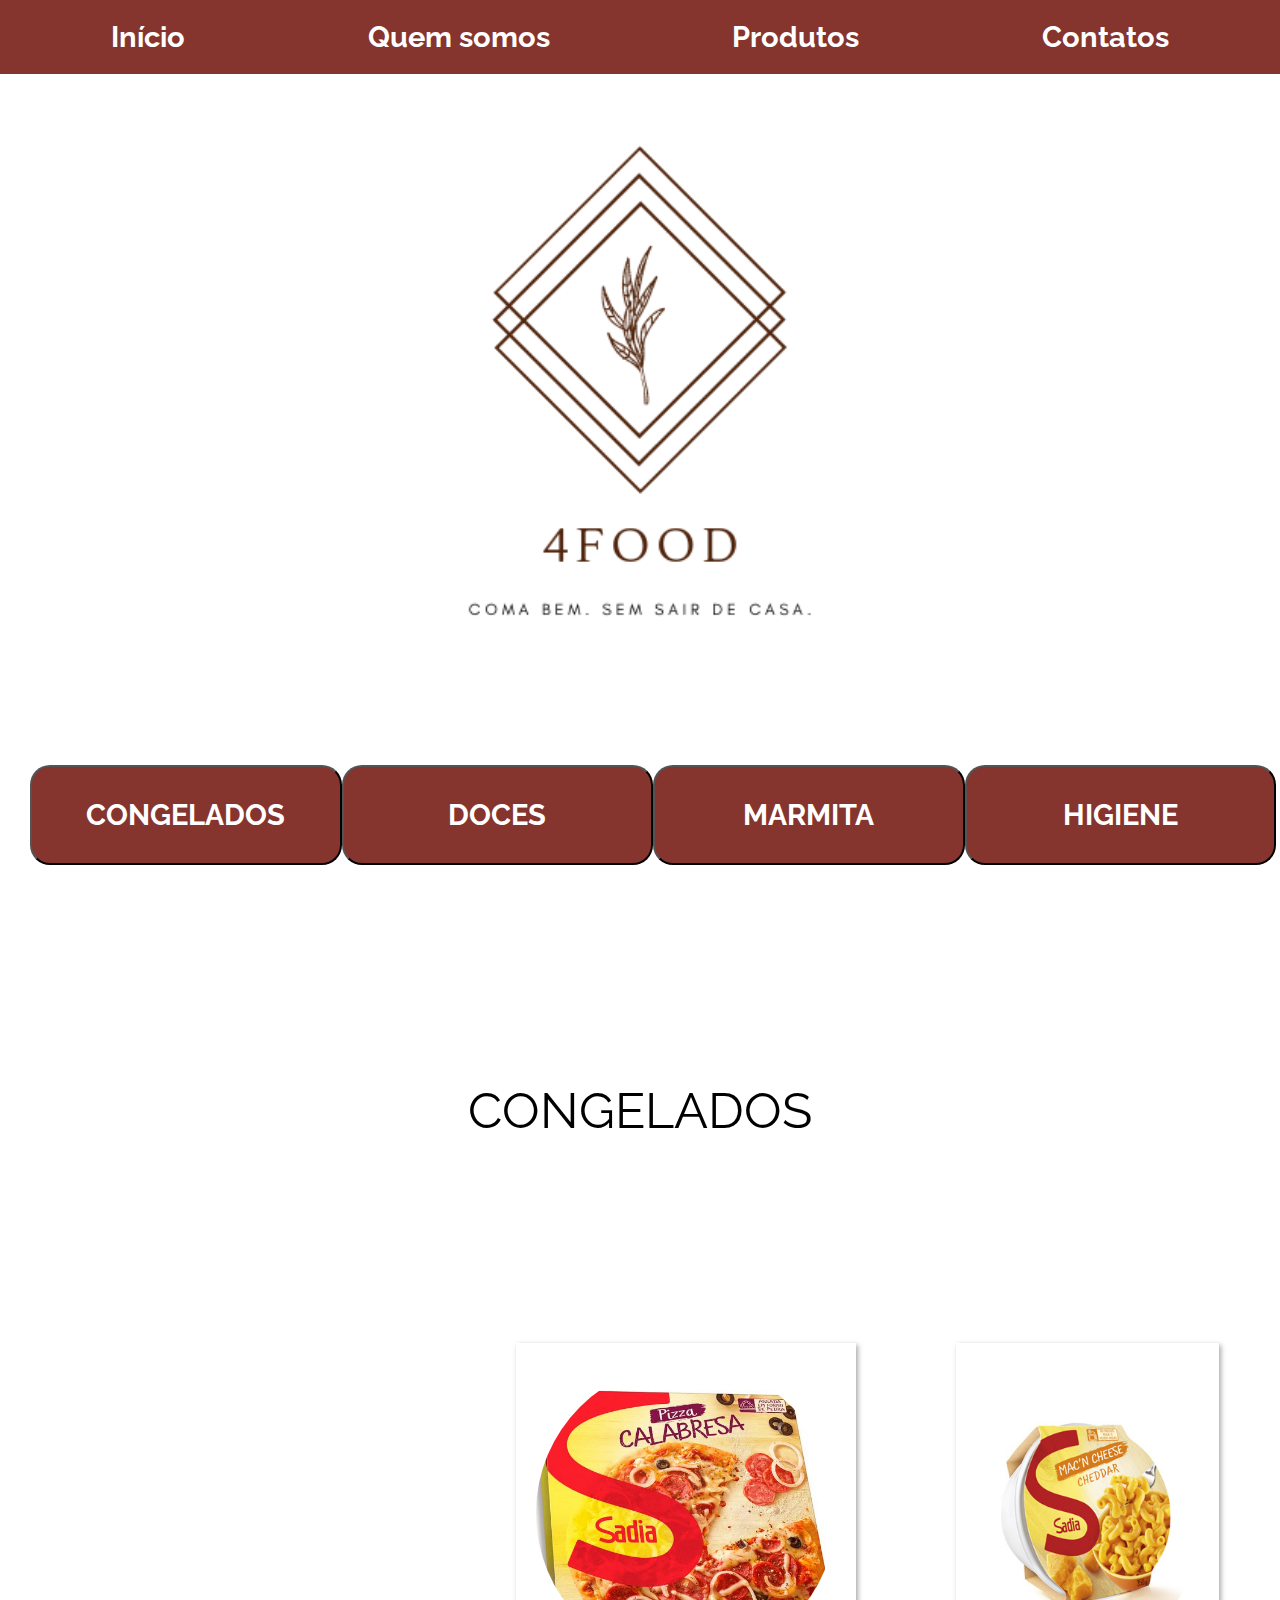
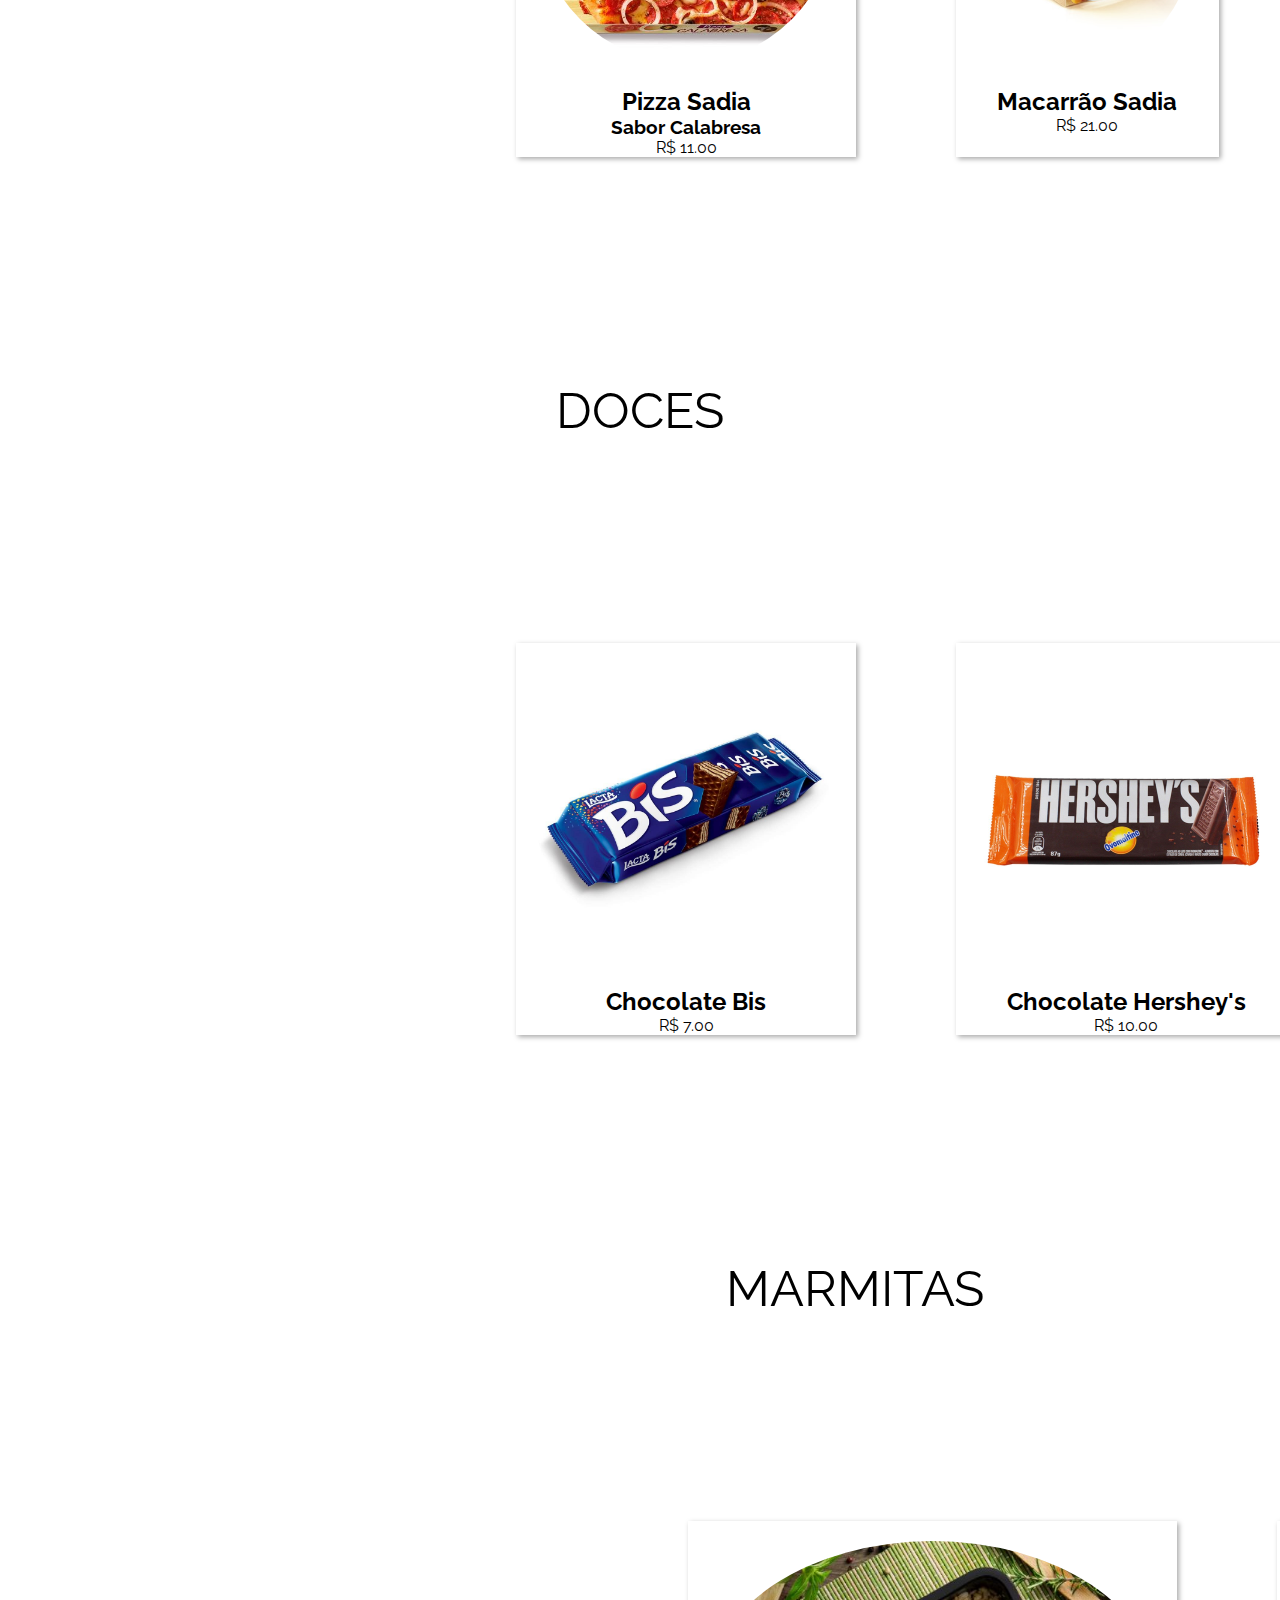
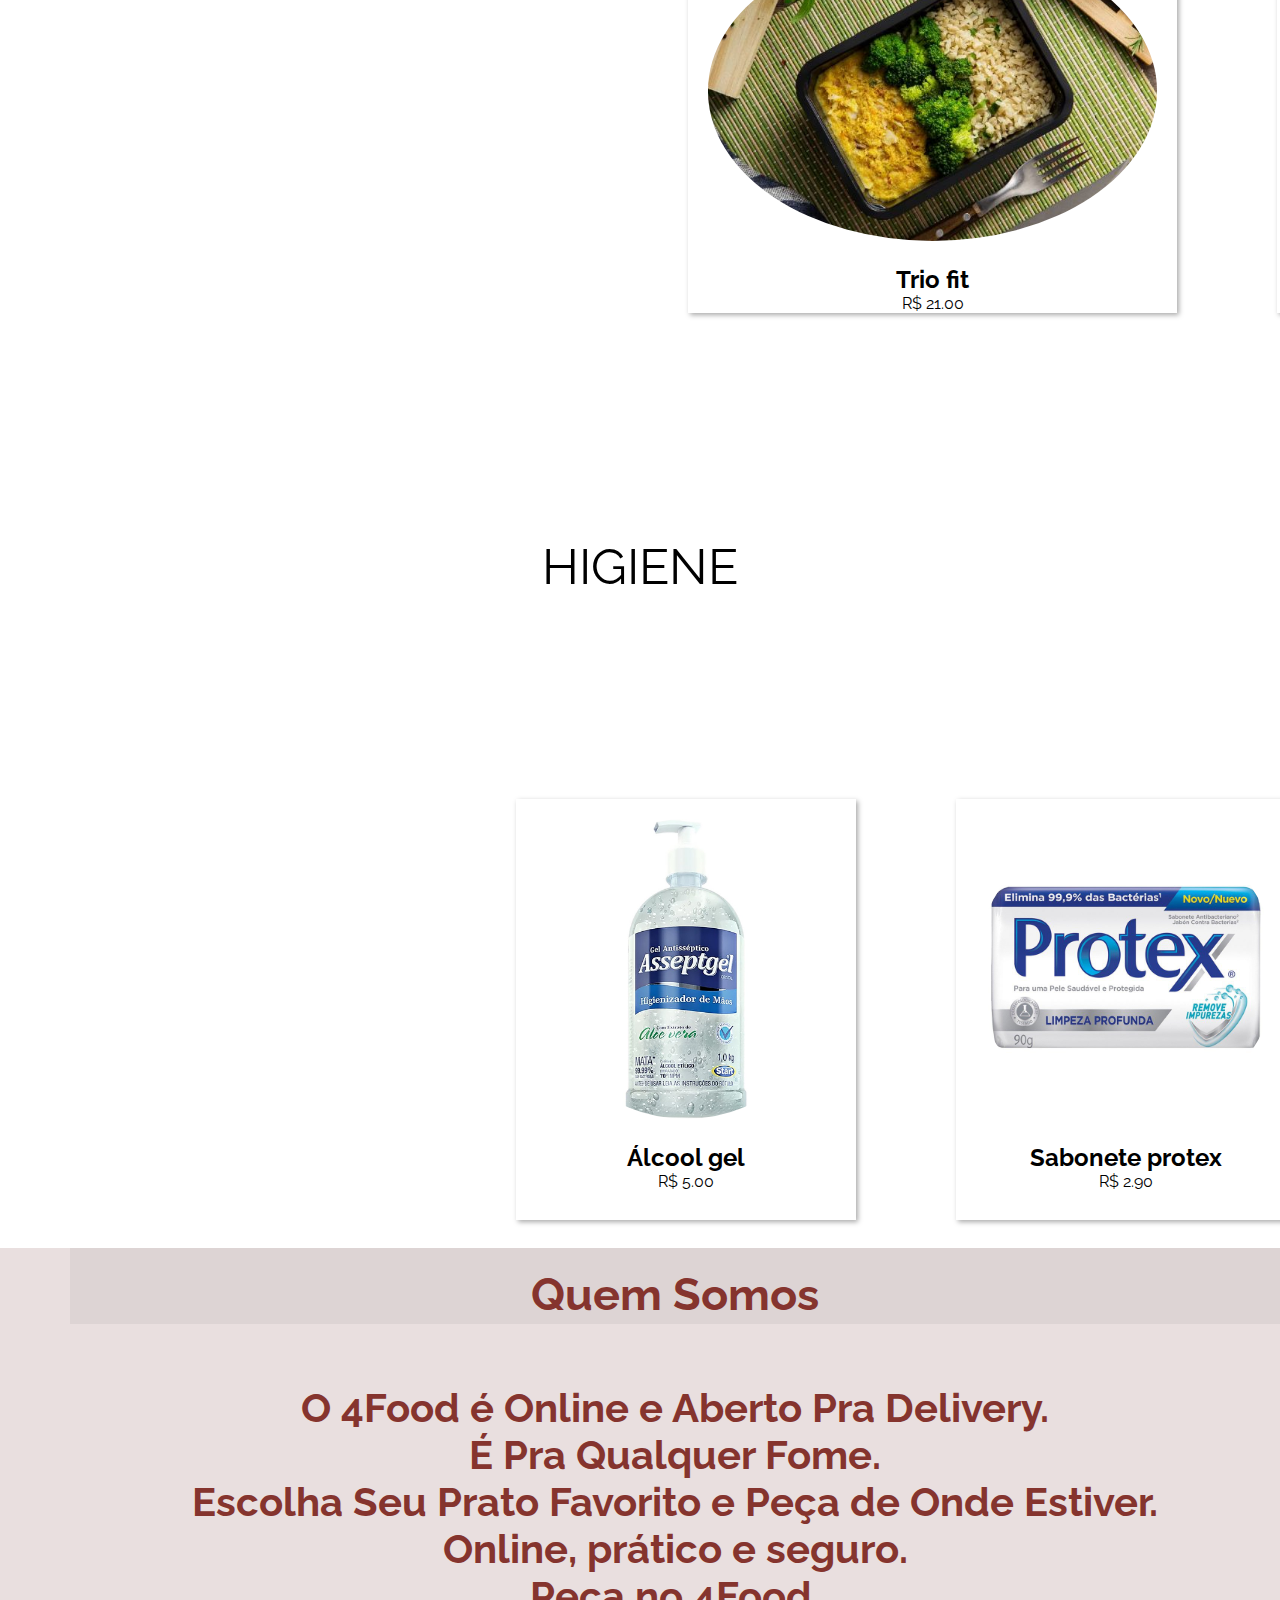
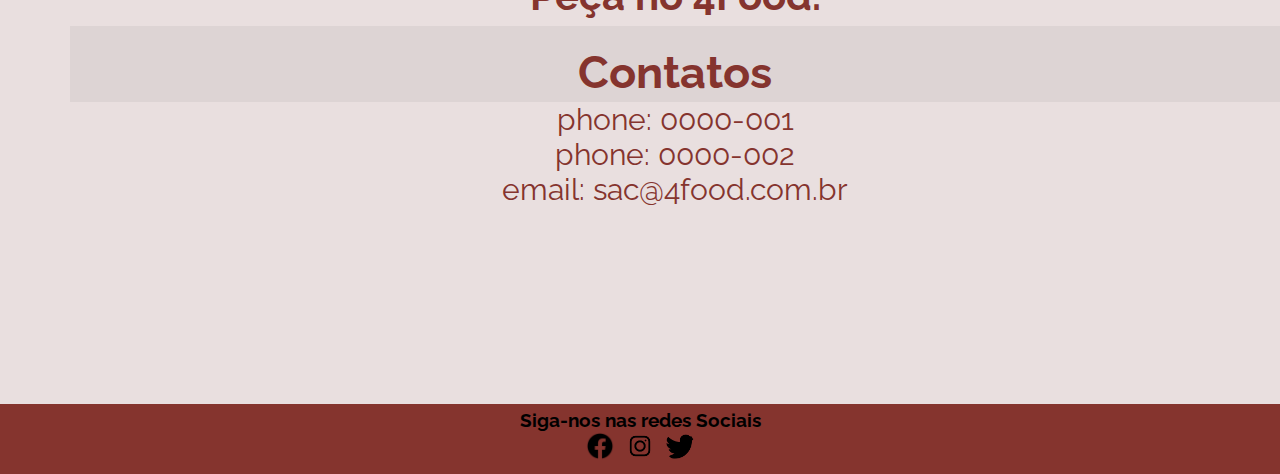
==== commit 55bd4e6f: "Merge pull request #7 from future4code/master" ====
--- a/landingpage/landing-Page-Ingrid/index.html
+++ b/landingpage/landing-Page-Ingrid/index.html
@@ -12,159 +12,155 @@
 
 <body>
 
+
+    
+    <!-- CABEÇALHO -->
+
     <header>
         <nav class="cabeçalho">
-            <a href="#logo"> Início </a>
-            <a href="#descricao">Quem somos </a>
-            <a href="#botoes-menu"> Produtos </a>
-            <a href="#contatos"> Contatos</a>
+            <a class="selected" href="#logo"> Início </a>
+            <a class="selected" href="#descricao">Quem somos </a>
+            <a class="selected" href="#botoes-menu"> Produtos </a>
+            <a class="selected" href="#contatos"> Contatos</a>
         </nav>
     </header>
 
-    <div>
-        <!-- LOGO -->
-        <div id="logo">
-            <img src="./img/4food.png" alt="logo"> <br>
-        </div>
-        <div id='botoes-menu' class="botoes">
-            <table>
-                <tr><button>
-                        <h2><a href="#congelados-header">CONGELADOS </a> </h2>
-                    </button></tr>
-                <tr><button>
-                        <h2><a href="#doces-header">DOCES</a></h2>
-                    </button></tr>
-                <tr><button>
-                        <h2><a href="#marmita-header"> MARMITA</a></h2>
-                    </button> </tr>
-                <tr><button>
-                        <h2> <a href="#higiene-header"> HIGIENE</a></h2>
-                    </button></tr>
-            </table>
-        </div>
+
+
+
+<div>
+    <!-- LOGO -->
+    <div id="logo">
+        <img src="./img/4food.png" alt="logo"> <br>
     </div>
+    <div id = 'botoes-menu' class = "botoes" >
+       <table>
+            <tr ><button ><h2><a href="#congelados-header">CONGELADOS </a> </h2></button></tr>
+            <tr><button><h2><a href="#doces-header">DOCES</a></h2></button></tr> 
+            <tr><button><h2><a href="#marmita-header">  MARMITA</a></h2></button> </tr> 
+            <tr><button><h2> <a href="#higiene-header"> HIGIENE</a></h2></button></tr> 
+       </table> 
+    </div>
+</div>
     <!-- PRODUTOS -->
     <main class="content">
         <section class="comidaCongelada">
-            <div id="congelados-header" class="title-congelados">CONGELADOS</div>
+            <div id= "congelados-header" class= "title-congelados" >CONGELADOS <a nome ="congelados-header"a></a> </div>
             <div class="produtos-menu">
-                <div class="card-produto"> <img class="imagem-produto" src="./imgProdutos/pizza-congelada.jpg"
-                        alt="pizza-congelada">
-                    <h2>Pizza Sadia </h2>
-                    <h3>Sabor Calabresa</h3>
-                    <p>R$ 11.00</p>
-                </div>
-                <div class="card-produto"> <img class="imagem-produto" src="./imgProdutos/macarrao-congelado.jpg"
-                        alt="macarrao-congelado">
+                    <div class = "card-produto" > <img class="imagem-produto" src="./imgProdutos/pizza-congelada.jpg" alt="pizza-congelada">
+                     <h2>Pizza Sadia </h2>
+                     <h3>Sabor Calabresa</h3>
+                        <p>R$ 11.00</p>
+                    </div>
+                    <div class = "card-produto" > <img class="imagem-produto" src="./imgProdutos/macarrao-congelado.jpg" alt="macarrao-congelado">
                     <h2>Macarrão Sadia</h2>
-                    <p>R$ 21.00</p>
-                </div>
-                <div class="card-produto"> <img class="imagem-produto" src="./imgProdutos/lasanha-congelada.jpg"
-                        alt="lasanha-congelada">
+                        <p>R$ 21.00</p>
+                    </div>
+                    <div class = "card-produto" > <img class="imagem-produto" src="./imgProdutos/lasanha-congelada.jpg" alt="lasanha-congelada">
                     <h2>Lasanha Sadia</h2>
                     <h3>Sabor Bolonhesa</h3>
                     <p>R$ 12.00</p>
+                    </div>
                 </div>
-            </div>
         </section>
 
-        <section class="doces">
-            <div id="doces-header" class="title-doces">DOCES </div>
+         
+        <section class="doces" >
+            <div id= "doces-header" class= "title-doces" >DOCES </div>
             <div class="produtos-menu">
-                <div class="card-produto"> <img class="imagem-produto" src="./imgProdutos/bis-doce.jpg" alt="bis-doce">
+                    <div class = "card-produto" > <img class="imagem-produto" src="./imgProdutos/bis-doce.jpg" alt="bis-doce"> 
                     <h2>Chocolate Bis</h2>
                     <p>R$ 7.00</p>
                 </div>
-                <div class="card-produto"> <img class="imagem-produto"
-                        src="./imgProdutos/barra-de-chocolate-hershey-s-com-ovomaltine-87g-42d.jpg" alt="chocolate">
+                    <div class = "card-produto"> <img class="imagem-produto" src="./imgProdutos/barra-de-chocolate-hershey-s-com-ovomaltine-87g-42d.jpg" alt="chocolate"> 
                     <h2>Chocolate Hershey's</h2>
-                    <p>R$ 10.00</p>
+                        <p>R$ 10.00</p>
+                    </div> 
+                    <div class = "card-produto" > <img class="imagem-produto" src="./imgProdutos/ferrero_rocher_bombom_com_12_unidades_150g_5793391_1_20201021083356.jpg" alt="ferrero-rocher">
+                    <h2>Chocolate Ferrero Rocher</h2>
+                        <p>R$ 30.00</p>
+                    </div>
                 </div>
-                <div class="card-produto"> <img class="imagem-produto"
-                        src="./imgProdutos/ferrero_rocher_bombom_com_12_unidades_150g_5793391_1_20201021083356.jpg"
-                        alt="ferrero-rocher">
-                    <h2>Chocolate Ferrero Rocher</h2>
-                    <p>R$ 30.00</p>
-                </div>
-            </div>
-        </section>
+           </section>
 
         <section class="marmita">
-            <div id='marmita-header' class="title-marmita"> MARMITAS</div>
+            <div id= 'marmita-header' class= "title-marmita" > MARMITAS</div>
             <div class="produtos-menu">
-                <div class="card-produto"> <img class="imagem-produto" src="./imgProdutos/comida-pronta1.jpg"
-                        alt="marmita-gourmet">
-                    <h2>Trio fit</h2>
-                    <p>R$ 21.00</p>
+                    <div class = "card-produto" > <img class="imagem-produto" src="./imgProdutos/comida-pronta1.jpg" alt="marmita-gourmet"> 
+                        <h2>Trio fit</h2>
+                        <p>R$ 21.00</p>
+                    </div> 
+                    <div class = "card-produto" > <img class="imagem-produto" src="./imgProdutos/comida-pronta2.jpg" alt="marmita-gourmet">
+                        <h2>Strogonofe de frango</h2>
+                        <p>R$ 22.00</p>
+                    </div>
+                    
+                    <div class = "card-produto"> <img class="imagem-produto" src="./imgProdutos/comida-pronta3.jpeg" alt="marmita-gourmet">
+                        <h2>Feijoada</h2>
+                        <p>R$ 20.00</p>
+                    </div>
                 </div>
-                <div class="card-produto"> <img class="imagem-produto" src="./imgProdutos/comida-pronta2.jpg"
-                        alt="marmita-gourmet">
-                    <h2>Strogonofe de frango</h2>
-                    <p>R$ 22.00</p>
-                </div>
-
-                <div class="card-produto"> <img class="imagem-produto" src="./imgProdutos/comida-pronta3.jpeg"
-                        alt="marmita-gourmet">
-                    <h2>Feijoada</h2>
-                    <p>R$ 20.00</p>
-                </div>
-            </div>
-
+            
         </section>
 
         <section class="higiene">
-            <div id='higiene-header' class="title-higiene"> HIGIENE</div>
-
+            <div id= 'higiene-header' class= "title-higiene" > HIGIENE</div>
+            
             <div class="produtos-menu">
-                <div class="card-produto"> <img class="imagem-produto" src=".//imgProdutos/alcool-gel.jpg"
-                        alt="alcool-gel">
-                    <h2>Álcool gel</h2>
-                    <p>R$ 5.00</p>
-                </div>
-                <div class="card-produto"><img class="imagem-produto"
-                        src="./imgProdutos/sabonete-protex-limpeza-profunda-90g-971.jpg" alt="sabonete">
-                    <h2>Sabonete protex</h2>
-                    <p>R$ 2.90</p>
-                </div>
-                <div class="card-produto"> <img class="imagem-produto"
-                        src="./imgProdutos/creme-dental-colgate-luminous-white-brilliant-70g-2.jpg" alt="creme-dental">
-                    <h2>Creme dental</h2>
-                    <h2>Colgate Luminous White</h2>
-                    <p>R$ 12.00</p>
-                </div>
-            </div>
-
+                     <div class = "card-produto"> <img class="imagem-produto" src=".//imgProdutos/alcool-gel.jpg" alt="alcool-gel"> 
+                          <h2>Álcool gel</h2>
+                          <p>R$ 5.00</p>
+                    </div>
+                    <div class = "card-produto"><img class="imagem-produto" src="./imgProdutos/sabonete-protex-limpeza-profunda-90g-971.jpg" alt="sabonete">
+                         <h2>Sabonete protex</h2>
+                         <p>R$ 2.90</p>
+                     </div>
+                    <div class ="card-produto"> <img class="imagem-produto" src="./imgProdutos/creme-dental-colgate-luminous-white-brilliant-70g-2.jpg" alt="creme-dental">
+                        <h2>Creme dental</h2>
+                        <h2>Colgate Luminous White</h2>
+                        <p>R$ 12.00</p>
+                    </div>
+        </div>
+    
         </section>
 
+       
+
+        <!-- INFORMAÇÕES -->
+
         <section class="descricao">
-            <h2> Quem Somos <a name="descricao"></a> </a></h2>
+            <h2> Quem Somos <a name = "descricao"></a> </a></h2>
             <div class="paragrafoQuemSomos">
-                <p>O 4Food é Online e Aberto Pra Delivery.
-                <p>É Pra Qualquer Fome.</p> Escolha Seu Prato Favorito e
-                Peça de Onde Estiver. <p>Online, prático e seguro.</p> Peça no 4Food.</p>
+                <p>O 4Food é Online e Aberto Pra Delivery. <p>É Pra Qualquer Fome.</p> Escolha Seu Prato Favorito e
+                    Peça de Onde Estiver. <p>Online, prático e seguro.</p> Peça no 4Food.</p>
             </div>
         </section>
 
         <section class="descricao">
-            <h2> Contatos <a name="contatos"></a> </a></h2>
+            <h2> Contatos <a name = "contatos"></a> </a></h2>
             <p> phone: 0000-001</p>
             <p> phone: 0000-002</p>
             <p> email: sac@4food.com.br</p>
         </section>
 
-        <footer>
-            <h3>Siga-nos nas redes Sociais </h3>
-            <div class="redeSocialImg">
-                <ul>
-                    <li> <a href="https://www.facebook.com/" target="_blank"><img class="imagem-redeSocial"
-                                src="./img/icone_facebook.png" alt="Facebook"></a> </li>
-                    <li> <a href="https://www.instagram.com/" target="_blank"><img class="imagem-redeSocial"
-                                src="./img/icone_insta.png" alt="Instagram"></a></li>
-                    <li><a href="https://twitter.com/" target="_blank"><img class="imagem-redeSocial"
-                                src="./img/icone_twiter.png" alt="Twitter"></a></li>
-                </ul>
-            </div>
-        </footer>
+
+    
+
+
+    <!-- RODAPÉ -->
+    <footer>
+        <h3>Siga-nos nas redes Sociais </h3>
+        <div class="redeSocialImg">
+            <ul>
+                <li> <a href="https://www.facebook.com/" target="_blank"><img class="imagem-redeSocial"
+                            src="./img/icone_facebook.png" alt="Facebook"></a> </li>
+                <li> <a href="https://www.instagram.com/" target="_blank"><img class="imagem-redeSocial"
+                            src="./img/icone_insta.png" alt="Instagram"></a></li>
+                <li><a href="https://twitter.com/" target="_blank"><img class="imagem-redeSocial"
+                            src="./img/icone_twiter.png" alt="Twitter"></a></li>
+            </ul>
+        </div>
+    </footer>
 
     </main>
 
--- a/landingpage/landing-Page-Ingrid/index.css
+++ b/landingpage/landing-Page-Ingrid/index.css
@@ -5,13 +5,18 @@
     font-family: 'Raleway', sans-serif;
 }
 
-html {
-    scroll-behavior: smooth;
+
+.contant {
+    display: grid;
+    grid-template-rows: 60px 1fr 60px;
+    grid-template-columns: 60px 1fr;
+    height: 100vh;
   }
 
 body{
     width: 100%;
 }
+
 
 .cabeçalho{
     display: flex;
@@ -22,7 +27,7 @@
     align-items: center;
     position: fixed;
     width: 100%;
-    
+    position: fixed;
     
 }
 
@@ -33,12 +38,10 @@
     display: block;
     text-decoration: none;
     
-    
-}
-
-.cabeçalho :hover{
- opacity: 1;
-
+}
+
+.cabeçalho a.selected{
+    opacity: 1;
 }
 
 #logo{
@@ -47,6 +50,15 @@
     padding: 3px;
     height: 85vh;
 }
+
+/* .content{
+    position: absolute;
+   width: 100%;
+    background-color: orangered;
+  
+     overflow: auto; 
+     bottom: 22%
+} */
 
 button{
     justify-content: space-between;
@@ -57,23 +69,61 @@
      border-radius: 20px;
      height: 100px;
      color: antiquewhite;
+     
  }
 
 .botoes{
     
     display: flex;
     padding-left: 30px;
-    text-decoration: none;
-}
-
-.botoes a{
-    text-decoration: none;
+    
+    
+    
+}
+
+
+
+
+.descricao{
+    text-align: center ;
+    color:#85342e;
+    padding: 0px 0px 0px 70px;
+    background-color: rgb(233, 223, 223);
+    height: 42vh;
+    font-size: 30px;
+    font-weight: 500px;
+    
+}
+
+.descricao h2{
+    background-color: rgb(221, 212, 212);
+    height: 20%;
+    justify-content: center;
+    padding-top: 20px;
+    
+    
+}
+
+/* .contats{
+    width: 100%;
+    background-color: green;
+    text-align: center ;
     color: white;
-    opacity: 0.4;
-}
+    opacity: 1;
+    bottom: 11.3%; 
+.content{
+    display: flex;
+  
+  
+  margin: 20px;
+  overflow: auto;
+}
+   
+} */
+
 
 .card-produto{
-  display: flex;
+  display: flexbox;
   flex-direction: column;
   align-items: center;
   text-align: center;
@@ -81,7 +131,10 @@
   box-shadow: 2px 2px 5px darkgrey;
   margin-bottom: 8px;
   margin-top: 8px;
-}
+    
+}
+
+
 
 #congelados-menu{
   display: grid;
@@ -107,6 +160,7 @@
     
 }
 
+
 .doces{
     display: grid;
     grid-template-columns: repeat(1, 1fr);
@@ -135,15 +189,13 @@
     align-items: center;
     height: 20%;
 }
-
 .title-congelados{
     display: flex;
     font-size: 50px;
     justify-content: center;
     align-items: center;
-    width: 100%;
-    text-align: center;
-    background-color: rgb(194, 181, 181);
+    height: 50vh;
+    width: 1vw;
 
 }
 .title-doces{
@@ -151,9 +203,8 @@
     font-size: 50px;
     justify-content: center;
     align-items: center;
-    width: 100%;
-    text-align: center;
-    background-color: rgb(194, 181, 181);
+    height: 50vh;
+    width: 1vw;
 }
 
 .title-marmita{
@@ -161,9 +212,8 @@
     font-size: 50px;
     justify-content: center;
     align-items: center;
-    width: 100%;
-    text-align: center;
-    background-color: rgb(194, 181, 181);
+    height: 50vh;
+    width: 1vw;
 }
 
 .title-higiene{
@@ -171,17 +221,15 @@
     font-size: 50px;
     justify-content: center;
     align-items: center;
-    width: 100%;
-    text-align: center;
-    background-color: rgb(248, 247, 247);
+    height: 50vh;
+    width: 1vw;
 }
 
 .produtos-menu{
     display:flex;
     justify-content: space-around;
-    width:100%;
+    width: 20%;
     column-gap: 100px;
-    flex-wrap: wrap;
     
 }
 
@@ -191,36 +239,6 @@
     
     
 
-}
-
-.descricao{
-    display: flex;
-    flex-direction: column;
-    align-items: center;
-    justify-content: center;
-    height: 20%;
-    font-family: 'Raleway', sans-serif;
-
-}
-
-.descricao h2{
-    font-size: 30px;
-    background-color: rgb(194, 181, 181);
-    width: 100%;
-    text-align: center;
-    font-family: 'Raleway', sans-serif;
-}
-
-.contatos{
-    font-size: 30px;
-}
-
-.paragrafoQuemSomos{
-    text-align: center;
-    font-size: 20px;
-    font-weight: bolder;
-    padding: 15px;
-    
 }
 
 footer{
@@ -253,8 +271,35 @@
 .imagem-produto{
    height: 300px;
    border-radius: 50%;
-   margin: 20px 20px 20px;
-   width:300px;
-   
-
-}
+   margin: 20px 20px 20px ;
+   
+
+}
+
+.paragrafoQuemSomos{
+    text-align: center;
+    font-size: 40px;
+    font-weight: bolder;
+    padding: 60px;
+    
+}
+
+ 
+
+a:link {
+    
+    color: #FFF;
+    text-decoration:lightcyan;
+    font-weight: bold;
+    border-width: 4px;
+   
+    
+   
+   }
+
+a:hover {
+   
+    color: #FFF;
+   
+      }
+
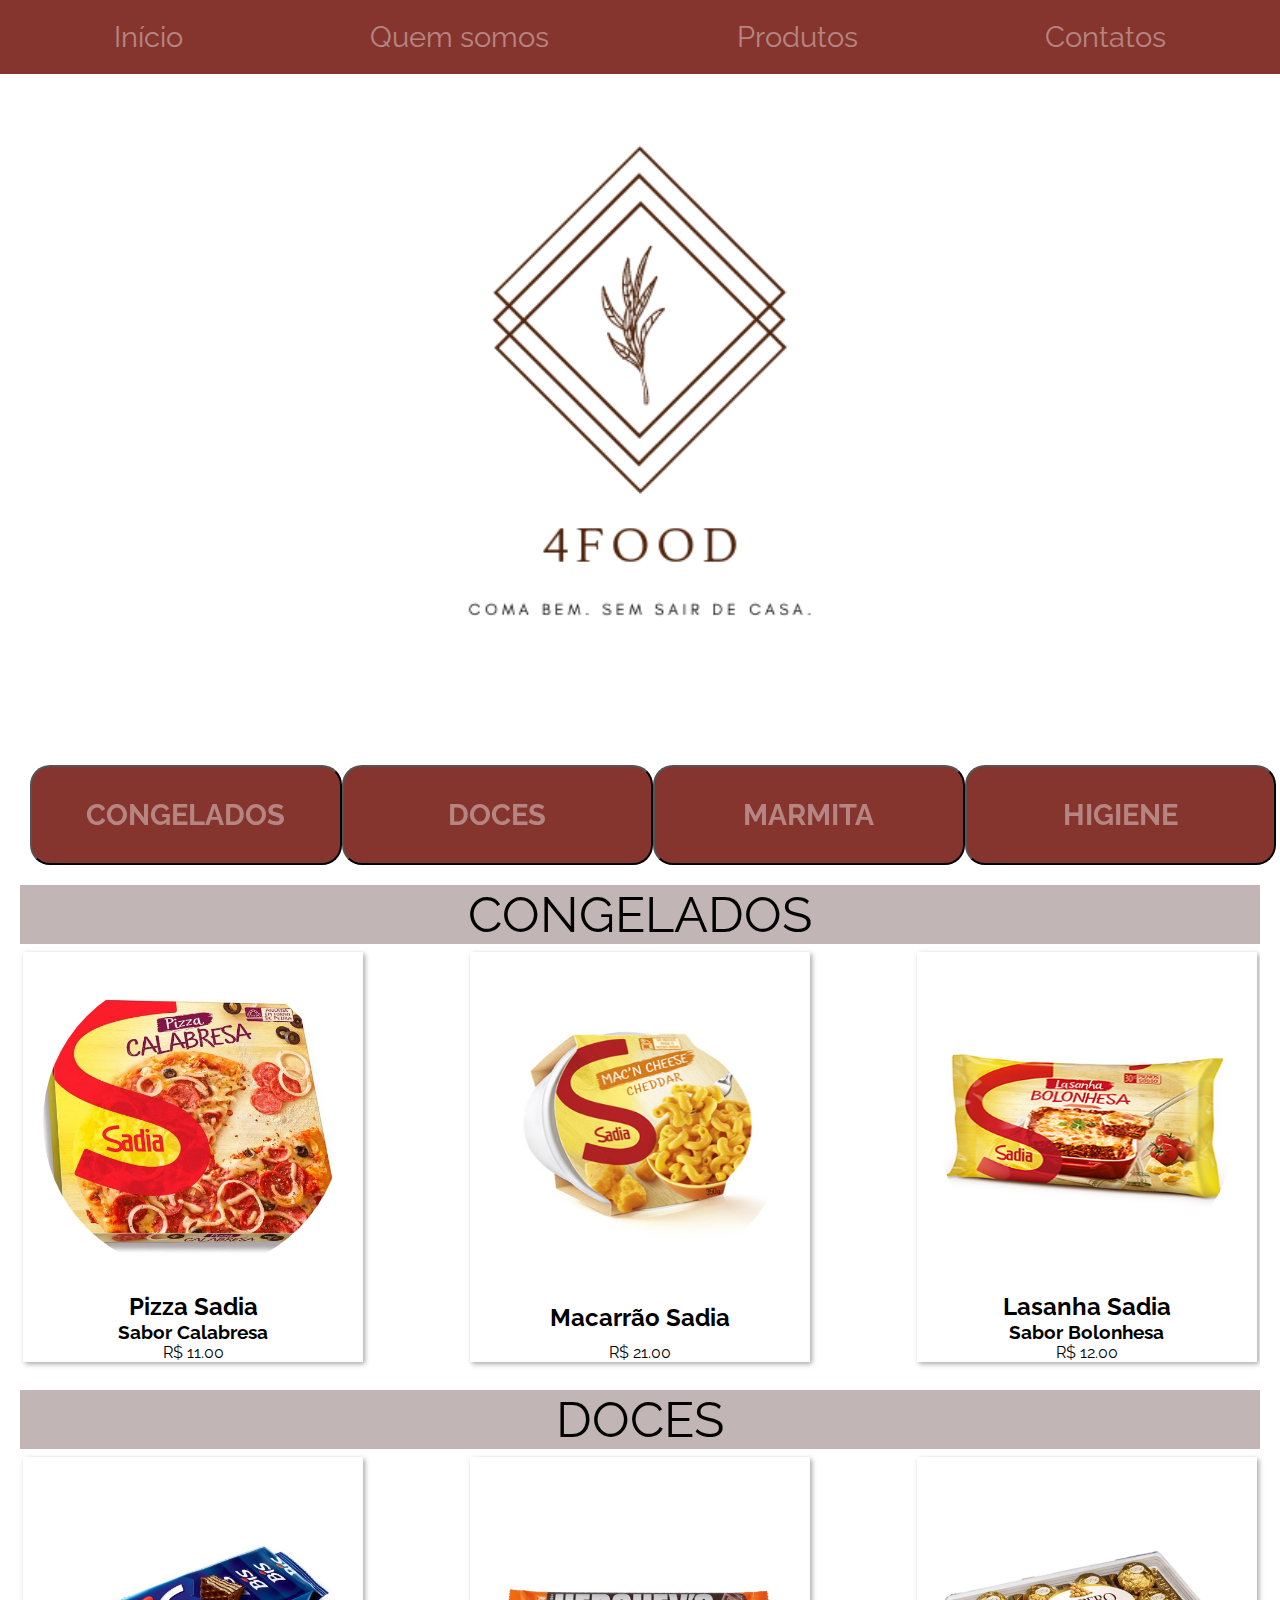
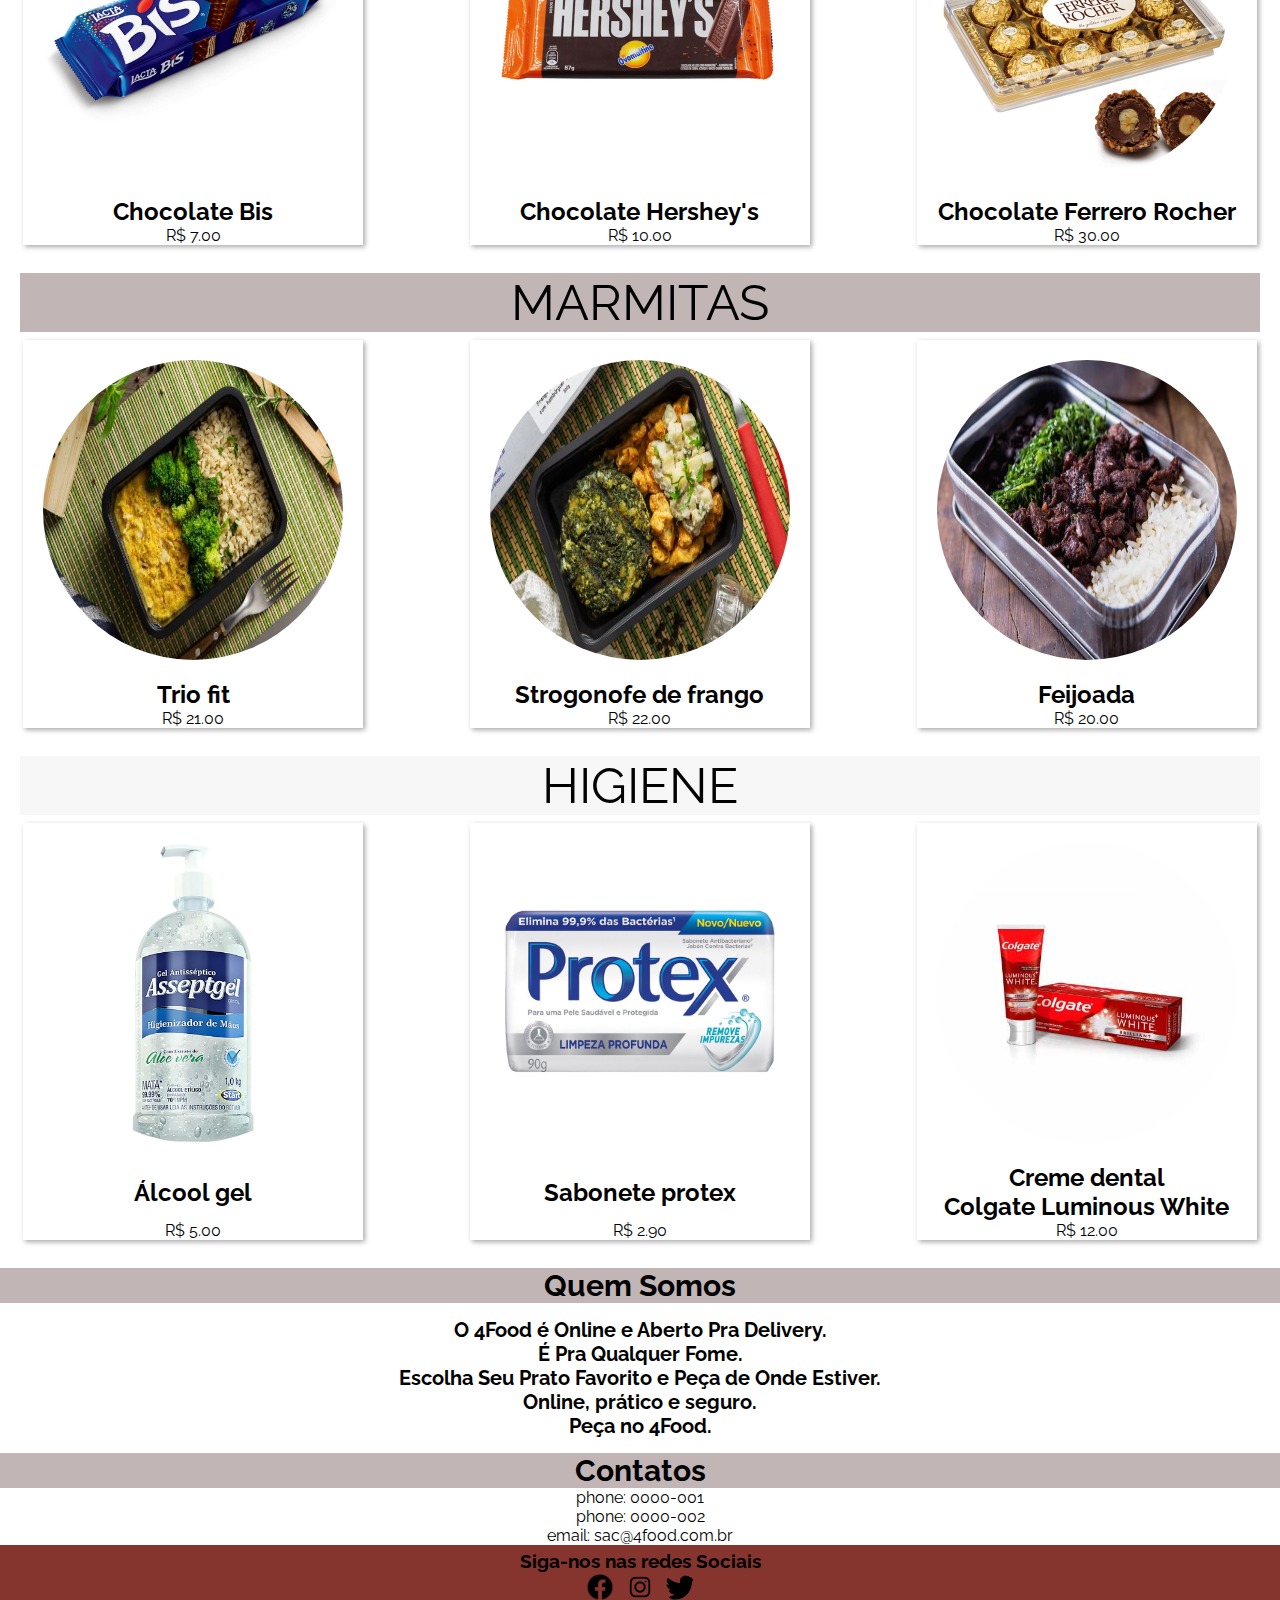
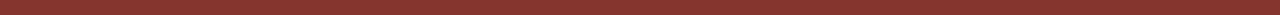
==== commit 6038ac7c: "Merge pull request #6 from future4code/Murilo-layout2" ====
--- a/landingpage/landing-Page-Ingrid/index.html
+++ b/landingpage/landing-Page-Ingrid/index.html
@@ -12,155 +12,159 @@
 
 <body>
 
-
-    
-    <!-- CABEÇALHO -->
-
     <header>
         <nav class="cabeçalho">
-            <a class="selected" href="#logo"> Início </a>
-            <a class="selected" href="#descricao">Quem somos </a>
-            <a class="selected" href="#botoes-menu"> Produtos </a>
-            <a class="selected" href="#contatos"> Contatos</a>
+            <a href="#logo"> Início </a>
+            <a href="#descricao">Quem somos </a>
+            <a href="#botoes-menu"> Produtos </a>
+            <a href="#contatos"> Contatos</a>
         </nav>
     </header>
 
-
-
-
-<div>
-    <!-- LOGO -->
-    <div id="logo">
-        <img src="./img/4food.png" alt="logo"> <br>
+    <div>
+        <!-- LOGO -->
+        <div id="logo">
+            <img src="./img/4food.png" alt="logo"> <br>
+        </div>
+        <div id='botoes-menu' class="botoes">
+            <table>
+                <tr><button>
+                        <h2><a href="#congelados-header">CONGELADOS </a> </h2>
+                    </button></tr>
+                <tr><button>
+                        <h2><a href="#doces-header">DOCES</a></h2>
+                    </button></tr>
+                <tr><button>
+                        <h2><a href="#marmita-header"> MARMITA</a></h2>
+                    </button> </tr>
+                <tr><button>
+                        <h2> <a href="#higiene-header"> HIGIENE</a></h2>
+                    </button></tr>
+            </table>
+        </div>
     </div>
-    <div id = 'botoes-menu' class = "botoes" >
-       <table>
-            <tr ><button ><h2><a href="#congelados-header">CONGELADOS </a> </h2></button></tr>
-            <tr><button><h2><a href="#doces-header">DOCES</a></h2></button></tr> 
-            <tr><button><h2><a href="#marmita-header">  MARMITA</a></h2></button> </tr> 
-            <tr><button><h2> <a href="#higiene-header"> HIGIENE</a></h2></button></tr> 
-       </table> 
-    </div>
-</div>
     <!-- PRODUTOS -->
     <main class="content">
         <section class="comidaCongelada">
-            <div id= "congelados-header" class= "title-congelados" >CONGELADOS <a nome ="congelados-header"a></a> </div>
+            <div id="congelados-header" class="title-congelados">CONGELADOS</div>
             <div class="produtos-menu">
-                    <div class = "card-produto" > <img class="imagem-produto" src="./imgProdutos/pizza-congelada.jpg" alt="pizza-congelada">
-                     <h2>Pizza Sadia </h2>
-                     <h3>Sabor Calabresa</h3>
-                        <p>R$ 11.00</p>
-                    </div>
-                    <div class = "card-produto" > <img class="imagem-produto" src="./imgProdutos/macarrao-congelado.jpg" alt="macarrao-congelado">
+                <div class="card-produto"> <img class="imagem-produto" src="./imgProdutos/pizza-congelada.jpg"
+                        alt="pizza-congelada">
+                    <h2>Pizza Sadia </h2>
+                    <h3>Sabor Calabresa</h3>
+                    <p>R$ 11.00</p>
+                </div>
+                <div class="card-produto"> <img class="imagem-produto" src="./imgProdutos/macarrao-congelado.jpg"
+                        alt="macarrao-congelado">
                     <h2>Macarrão Sadia</h2>
-                        <p>R$ 21.00</p>
-                    </div>
-                    <div class = "card-produto" > <img class="imagem-produto" src="./imgProdutos/lasanha-congelada.jpg" alt="lasanha-congelada">
+                    <p>R$ 21.00</p>
+                </div>
+                <div class="card-produto"> <img class="imagem-produto" src="./imgProdutos/lasanha-congelada.jpg"
+                        alt="lasanha-congelada">
                     <h2>Lasanha Sadia</h2>
                     <h3>Sabor Bolonhesa</h3>
                     <p>R$ 12.00</p>
-                    </div>
                 </div>
+            </div>
         </section>
 
-         
-        <section class="doces" >
-            <div id= "doces-header" class= "title-doces" >DOCES </div>
+        <section class="doces">
+            <div id="doces-header" class="title-doces">DOCES </div>
             <div class="produtos-menu">
-                    <div class = "card-produto" > <img class="imagem-produto" src="./imgProdutos/bis-doce.jpg" alt="bis-doce"> 
+                <div class="card-produto"> <img class="imagem-produto" src="./imgProdutos/bis-doce.jpg" alt="bis-doce">
                     <h2>Chocolate Bis</h2>
                     <p>R$ 7.00</p>
                 </div>
-                    <div class = "card-produto"> <img class="imagem-produto" src="./imgProdutos/barra-de-chocolate-hershey-s-com-ovomaltine-87g-42d.jpg" alt="chocolate"> 
+                <div class="card-produto"> <img class="imagem-produto"
+                        src="./imgProdutos/barra-de-chocolate-hershey-s-com-ovomaltine-87g-42d.jpg" alt="chocolate">
                     <h2>Chocolate Hershey's</h2>
-                        <p>R$ 10.00</p>
-                    </div> 
-                    <div class = "card-produto" > <img class="imagem-produto" src="./imgProdutos/ferrero_rocher_bombom_com_12_unidades_150g_5793391_1_20201021083356.jpg" alt="ferrero-rocher">
+                    <p>R$ 10.00</p>
+                </div>
+                <div class="card-produto"> <img class="imagem-produto"
+                        src="./imgProdutos/ferrero_rocher_bombom_com_12_unidades_150g_5793391_1_20201021083356.jpg"
+                        alt="ferrero-rocher">
                     <h2>Chocolate Ferrero Rocher</h2>
-                        <p>R$ 30.00</p>
-                    </div>
+                    <p>R$ 30.00</p>
                 </div>
-           </section>
+            </div>
+        </section>
 
         <section class="marmita">
-            <div id= 'marmita-header' class= "title-marmita" > MARMITAS</div>
+            <div id='marmita-header' class="title-marmita"> MARMITAS</div>
             <div class="produtos-menu">
-                    <div class = "card-produto" > <img class="imagem-produto" src="./imgProdutos/comida-pronta1.jpg" alt="marmita-gourmet"> 
-                        <h2>Trio fit</h2>
-                        <p>R$ 21.00</p>
-                    </div> 
-                    <div class = "card-produto" > <img class="imagem-produto" src="./imgProdutos/comida-pronta2.jpg" alt="marmita-gourmet">
-                        <h2>Strogonofe de frango</h2>
-                        <p>R$ 22.00</p>
-                    </div>
-                    
-                    <div class = "card-produto"> <img class="imagem-produto" src="./imgProdutos/comida-pronta3.jpeg" alt="marmita-gourmet">
-                        <h2>Feijoada</h2>
-                        <p>R$ 20.00</p>
-                    </div>
+                <div class="card-produto"> <img class="imagem-produto" src="./imgProdutos/comida-pronta1.jpg"
+                        alt="marmita-gourmet">
+                    <h2>Trio fit</h2>
+                    <p>R$ 21.00</p>
                 </div>
-            
+                <div class="card-produto"> <img class="imagem-produto" src="./imgProdutos/comida-pronta2.jpg"
+                        alt="marmita-gourmet">
+                    <h2>Strogonofe de frango</h2>
+                    <p>R$ 22.00</p>
+                </div>
+
+                <div class="card-produto"> <img class="imagem-produto" src="./imgProdutos/comida-pronta3.jpeg"
+                        alt="marmita-gourmet">
+                    <h2>Feijoada</h2>
+                    <p>R$ 20.00</p>
+                </div>
+            </div>
+
         </section>
 
         <section class="higiene">
-            <div id= 'higiene-header' class= "title-higiene" > HIGIENE</div>
-            
+            <div id='higiene-header' class="title-higiene"> HIGIENE</div>
+
             <div class="produtos-menu">
-                     <div class = "card-produto"> <img class="imagem-produto" src=".//imgProdutos/alcool-gel.jpg" alt="alcool-gel"> 
-                          <h2>Álcool gel</h2>
-                          <p>R$ 5.00</p>
-                    </div>
-                    <div class = "card-produto"><img class="imagem-produto" src="./imgProdutos/sabonete-protex-limpeza-profunda-90g-971.jpg" alt="sabonete">
-                         <h2>Sabonete protex</h2>
-                         <p>R$ 2.90</p>
-                     </div>
-                    <div class ="card-produto"> <img class="imagem-produto" src="./imgProdutos/creme-dental-colgate-luminous-white-brilliant-70g-2.jpg" alt="creme-dental">
-                        <h2>Creme dental</h2>
-                        <h2>Colgate Luminous White</h2>
-                        <p>R$ 12.00</p>
-                    </div>
-        </div>
-    
+                <div class="card-produto"> <img class="imagem-produto" src=".//imgProdutos/alcool-gel.jpg"
+                        alt="alcool-gel">
+                    <h2>Álcool gel</h2>
+                    <p>R$ 5.00</p>
+                </div>
+                <div class="card-produto"><img class="imagem-produto"
+                        src="./imgProdutos/sabonete-protex-limpeza-profunda-90g-971.jpg" alt="sabonete">
+                    <h2>Sabonete protex</h2>
+                    <p>R$ 2.90</p>
+                </div>
+                <div class="card-produto"> <img class="imagem-produto"
+                        src="./imgProdutos/creme-dental-colgate-luminous-white-brilliant-70g-2.jpg" alt="creme-dental">
+                    <h2>Creme dental</h2>
+                    <h2>Colgate Luminous White</h2>
+                    <p>R$ 12.00</p>
+                </div>
+            </div>
+
         </section>
 
-       
-
-        <!-- INFORMAÇÕES -->
-
         <section class="descricao">
-            <h2> Quem Somos <a name = "descricao"></a> </a></h2>
+            <h2> Quem Somos <a name="descricao"></a> </a></h2>
             <div class="paragrafoQuemSomos">
-                <p>O 4Food é Online e Aberto Pra Delivery. <p>É Pra Qualquer Fome.</p> Escolha Seu Prato Favorito e
-                    Peça de Onde Estiver. <p>Online, prático e seguro.</p> Peça no 4Food.</p>
+                <p>O 4Food é Online e Aberto Pra Delivery.
+                <p>É Pra Qualquer Fome.</p> Escolha Seu Prato Favorito e
+                Peça de Onde Estiver. <p>Online, prático e seguro.</p> Peça no 4Food.</p>
             </div>
         </section>
 
         <section class="descricao">
-            <h2> Contatos <a name = "contatos"></a> </a></h2>
+            <h2> Contatos <a name="contatos"></a> </a></h2>
             <p> phone: 0000-001</p>
             <p> phone: 0000-002</p>
             <p> email: sac@4food.com.br</p>
         </section>
 
-
-    
-
-
-    <!-- RODAPÉ -->
-    <footer>
-        <h3>Siga-nos nas redes Sociais </h3>
-        <div class="redeSocialImg">
-            <ul>
-                <li> <a href="https://www.facebook.com/" target="_blank"><img class="imagem-redeSocial"
-                            src="./img/icone_facebook.png" alt="Facebook"></a> </li>
-                <li> <a href="https://www.instagram.com/" target="_blank"><img class="imagem-redeSocial"
-                            src="./img/icone_insta.png" alt="Instagram"></a></li>
-                <li><a href="https://twitter.com/" target="_blank"><img class="imagem-redeSocial"
-                            src="./img/icone_twiter.png" alt="Twitter"></a></li>
-            </ul>
-        </div>
-    </footer>
+        <footer>
+            <h3>Siga-nos nas redes Sociais </h3>
+            <div class="redeSocialImg">
+                <ul>
+                    <li> <a href="https://www.facebook.com/" target="_blank"><img class="imagem-redeSocial"
+                                src="./img/icone_facebook.png" alt="Facebook"></a> </li>
+                    <li> <a href="https://www.instagram.com/" target="_blank"><img class="imagem-redeSocial"
+                                src="./img/icone_insta.png" alt="Instagram"></a></li>
+                    <li><a href="https://twitter.com/" target="_blank"><img class="imagem-redeSocial"
+                                src="./img/icone_twiter.png" alt="Twitter"></a></li>
+                </ul>
+            </div>
+        </footer>
 
     </main>
 
--- a/landingpage/landing-Page-Ingrid/index.css
+++ b/landingpage/landing-Page-Ingrid/index.css
@@ -5,18 +5,13 @@
     font-family: 'Raleway', sans-serif;
 }
 
-
-.contant {
-    display: grid;
-    grid-template-rows: 60px 1fr 60px;
-    grid-template-columns: 60px 1fr;
-    height: 100vh;
+html {
+    scroll-behavior: smooth;
   }
 
 body{
     width: 100%;
 }
-
 
 .cabeçalho{
     display: flex;
@@ -27,7 +22,7 @@
     align-items: center;
     position: fixed;
     width: 100%;
-    position: fixed;
+    
     
 }
 
@@ -38,10 +33,12 @@
     display: block;
     text-decoration: none;
     
-}
-
-.cabeçalho a.selected{
-    opacity: 1;
+    
+}
+
+.cabeçalho :hover{
+ opacity: 1;
+
 }
 
 #logo{
@@ -50,15 +47,6 @@
     padding: 3px;
     height: 85vh;
 }
-
-/* .content{
-    position: absolute;
-   width: 100%;
-    background-color: orangered;
-  
-     overflow: auto; 
-     bottom: 22%
-} */
 
 button{
     justify-content: space-between;
@@ -69,61 +57,23 @@
      border-radius: 20px;
      height: 100px;
      color: antiquewhite;
-     
  }
 
 .botoes{
     
     display: flex;
     padding-left: 30px;
-    
-    
-    
-}
-
-
-
-
-.descricao{
-    text-align: center ;
-    color:#85342e;
-    padding: 0px 0px 0px 70px;
-    background-color: rgb(233, 223, 223);
-    height: 42vh;
-    font-size: 30px;
-    font-weight: 500px;
-    
-}
-
-.descricao h2{
-    background-color: rgb(221, 212, 212);
-    height: 20%;
-    justify-content: center;
-    padding-top: 20px;
-    
-    
-}
-
-/* .contats{
-    width: 100%;
-    background-color: green;
-    text-align: center ;
+    text-decoration: none;
+}
+
+.botoes a{
+    text-decoration: none;
     color: white;
-    opacity: 1;
-    bottom: 11.3%; 
-.content{
-    display: flex;
-  
-  
-  margin: 20px;
-  overflow: auto;
-}
-   
-} */
-
+    opacity: 0.4;
+}
 
 .card-produto{
-  display: flexbox;
+  display: flex;
   flex-direction: column;
   align-items: center;
   text-align: center;
@@ -131,10 +81,7 @@
   box-shadow: 2px 2px 5px darkgrey;
   margin-bottom: 8px;
   margin-top: 8px;
-    
-}
-
-
+}
 
 #congelados-menu{
   display: grid;
@@ -160,7 +107,6 @@
     
 }
 
-
 .doces{
     display: grid;
     grid-template-columns: repeat(1, 1fr);
@@ -189,13 +135,15 @@
     align-items: center;
     height: 20%;
 }
+
 .title-congelados{
     display: flex;
     font-size: 50px;
     justify-content: center;
     align-items: center;
-    height: 50vh;
-    width: 1vw;
+    width: 100%;
+    text-align: center;
+    background-color: rgb(194, 181, 181);
 
 }
 .title-doces{
@@ -203,8 +151,9 @@
     font-size: 50px;
     justify-content: center;
     align-items: center;
-    height: 50vh;
-    width: 1vw;
+    width: 100%;
+    text-align: center;
+    background-color: rgb(194, 181, 181);
 }
 
 .title-marmita{
@@ -212,8 +161,9 @@
     font-size: 50px;
     justify-content: center;
     align-items: center;
-    height: 50vh;
-    width: 1vw;
+    width: 100%;
+    text-align: center;
+    background-color: rgb(194, 181, 181);
 }
 
 .title-higiene{
@@ -221,15 +171,17 @@
     font-size: 50px;
     justify-content: center;
     align-items: center;
-    height: 50vh;
-    width: 1vw;
+    width: 100%;
+    text-align: center;
+    background-color: rgb(248, 247, 247);
 }
 
 .produtos-menu{
     display:flex;
     justify-content: space-around;
-    width: 20%;
+    width:100%;
     column-gap: 100px;
+    flex-wrap: wrap;
     
 }
 
@@ -239,6 +191,36 @@
     
     
 
+}
+
+.descricao{
+    display: flex;
+    flex-direction: column;
+    align-items: center;
+    justify-content: center;
+    height: 20%;
+    font-family: 'Raleway', sans-serif;
+
+}
+
+.descricao h2{
+    font-size: 30px;
+    background-color: rgb(194, 181, 181);
+    width: 100%;
+    text-align: center;
+    font-family: 'Raleway', sans-serif;
+}
+
+.contatos{
+    font-size: 30px;
+}
+
+.paragrafoQuemSomos{
+    text-align: center;
+    font-size: 20px;
+    font-weight: bolder;
+    padding: 15px;
+    
 }
 
 footer{
@@ -271,35 +253,8 @@
 .imagem-produto{
    height: 300px;
    border-radius: 50%;
-   margin: 20px 20px 20px ;
+   margin: 20px 20px 20px;
+   width:300px;
    
 
 }
-
-.paragrafoQuemSomos{
-    text-align: center;
-    font-size: 40px;
-    font-weight: bolder;
-    padding: 60px;
-    
-}
-
- 
-
-a:link {
-    
-    color: #FFF;
-    text-decoration:lightcyan;
-    font-weight: bold;
-    border-width: 4px;
-   
-    
-   
-   }
-
-a:hover {
-   
-    color: #FFF;
-   
-      }
-
